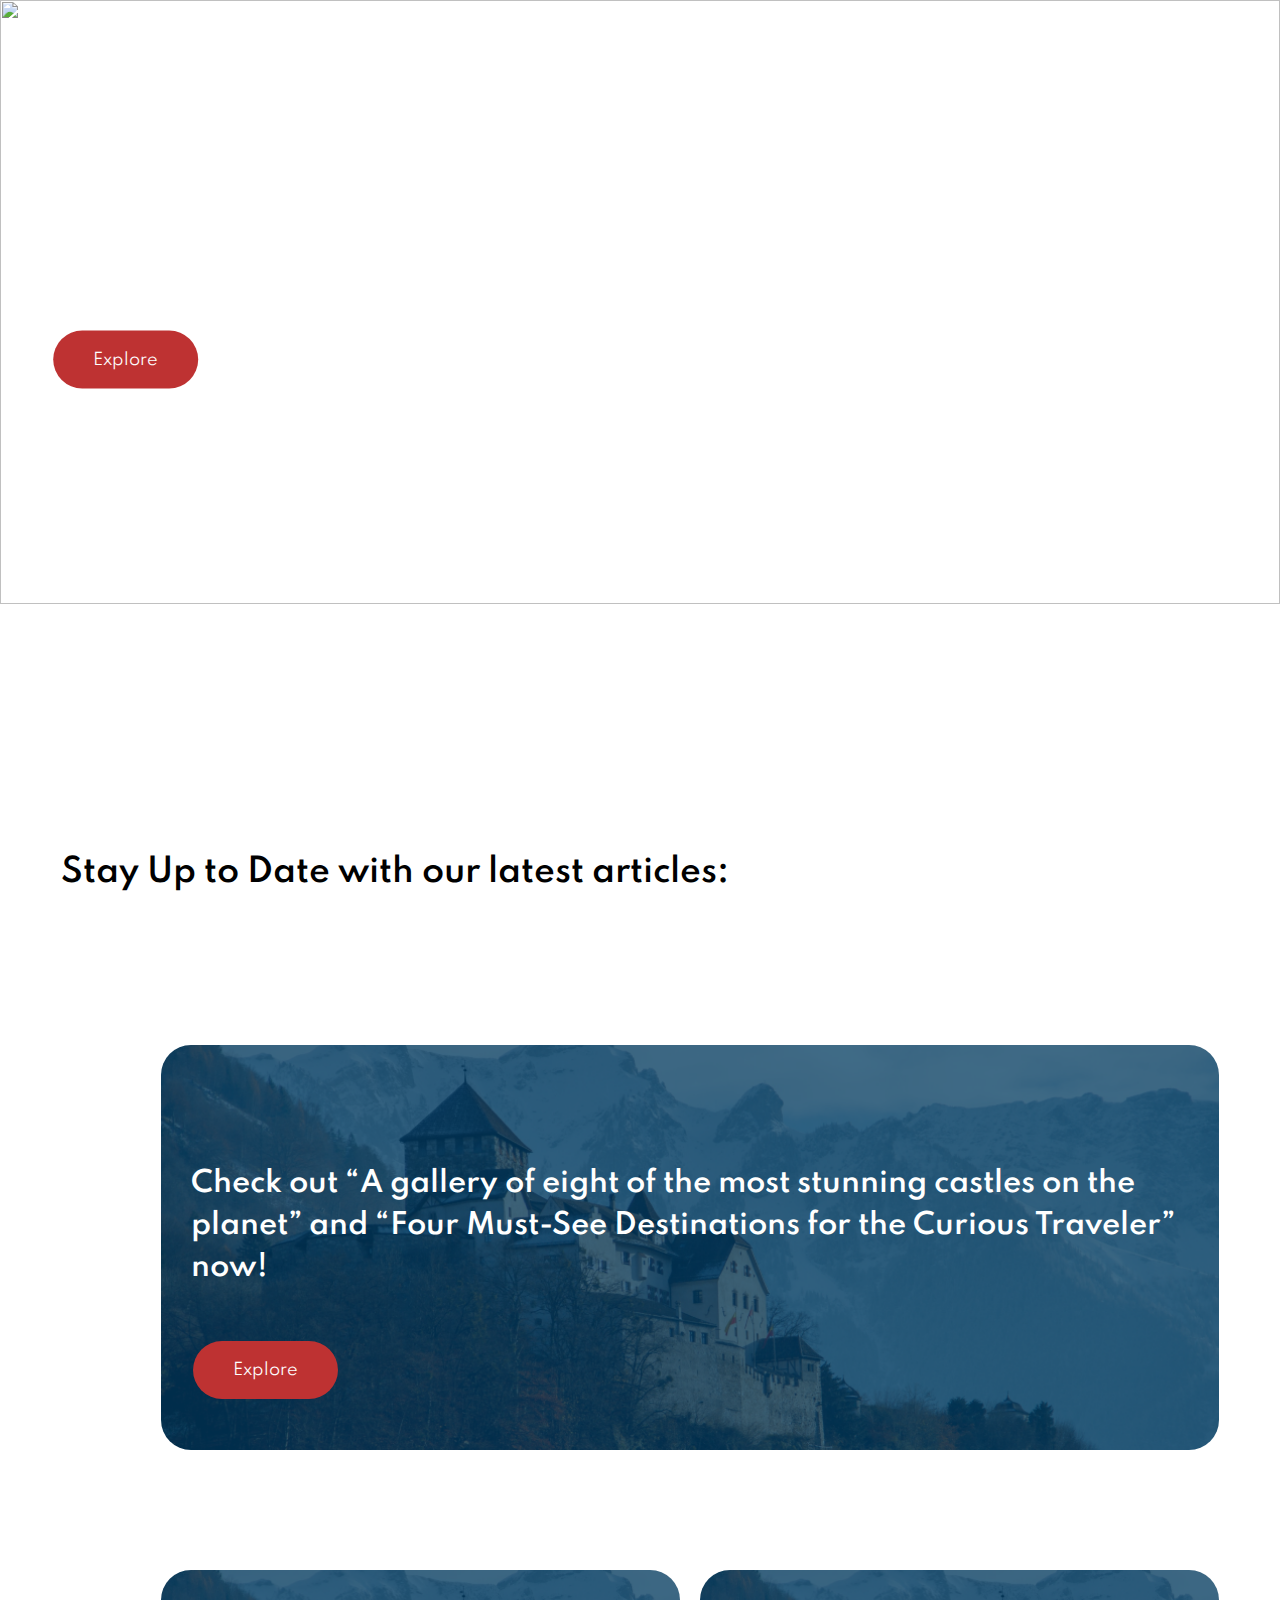
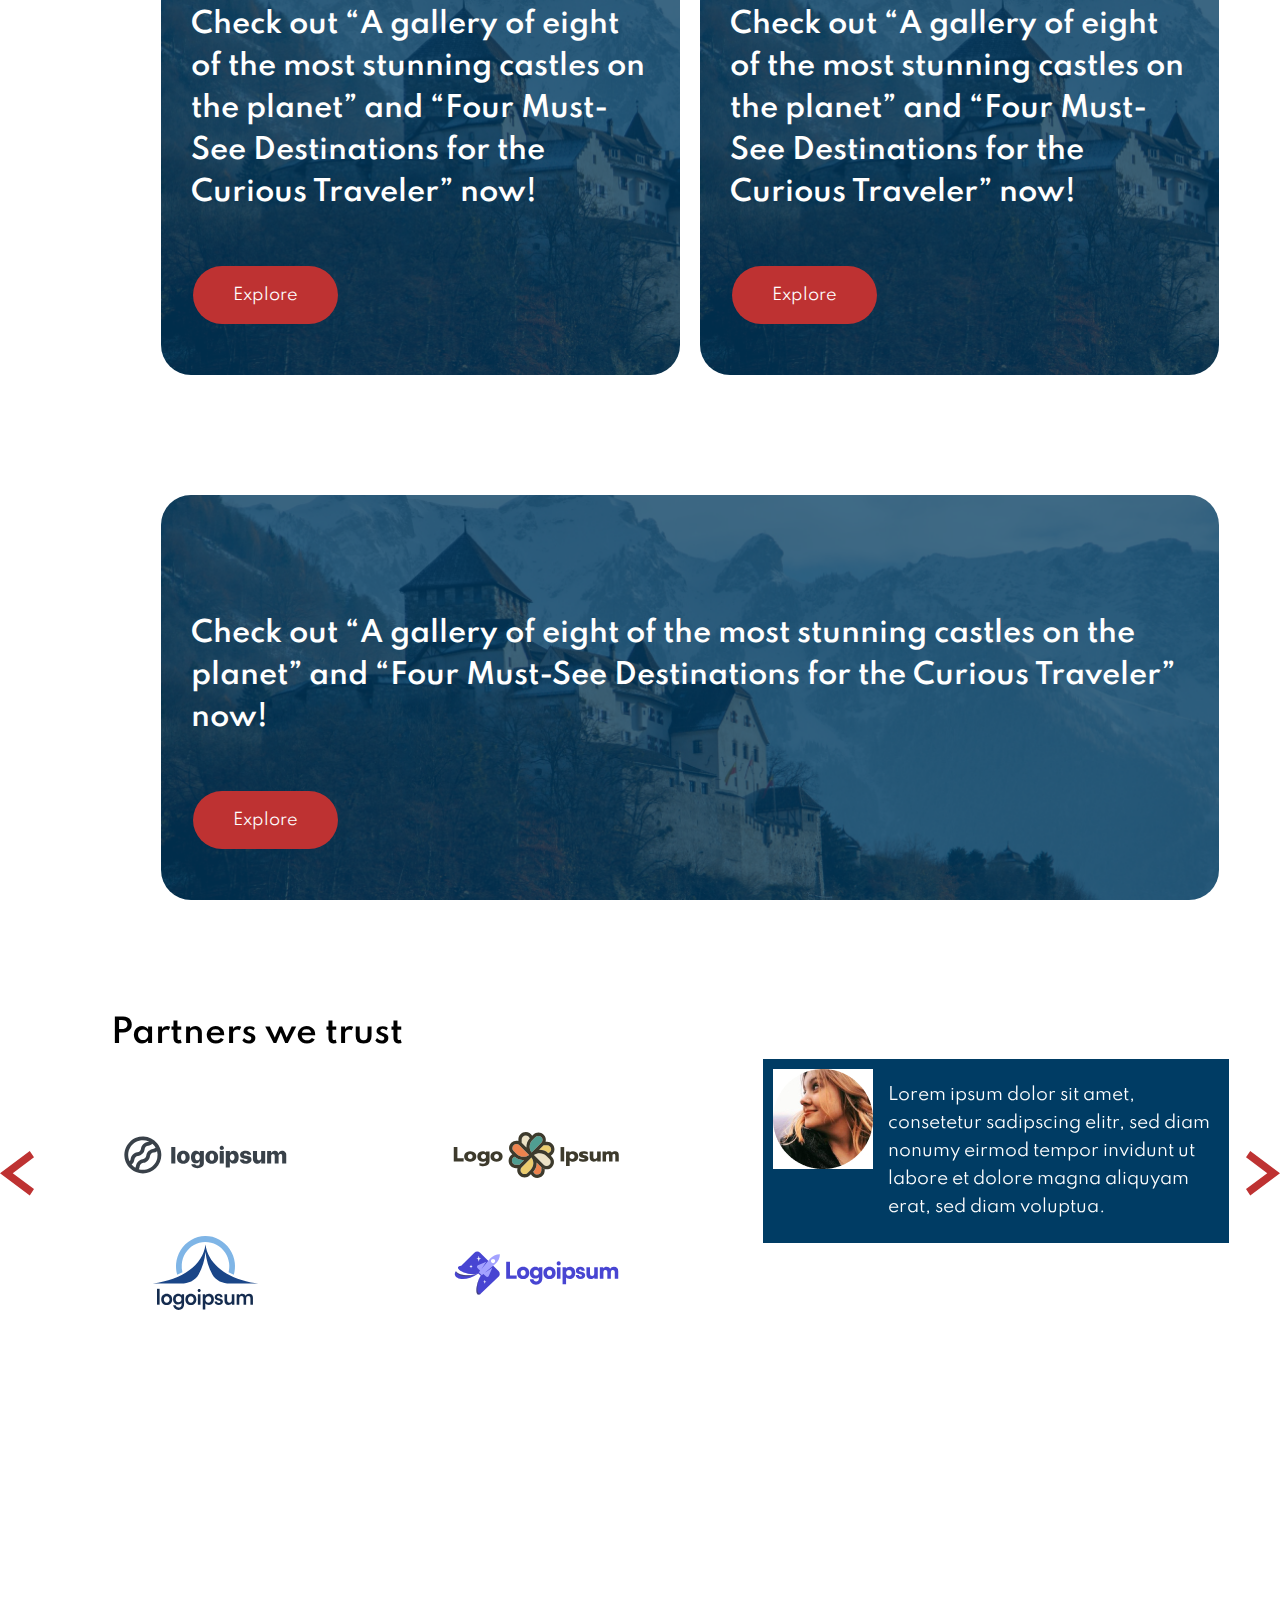
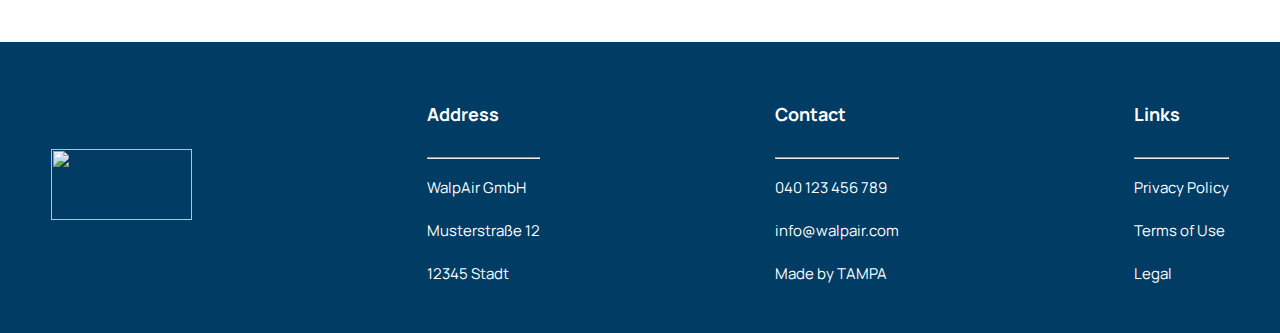
==== index.html @ 63f6f223 "added links on the button" ====
<!DOCTYPE html>
<html lang="en">
<head>
	<meta charset="UTF-8">
	<meta http-equiv="X-UA-Compatible" content="IE=edge">
	<meta name="viewport" content="width=device-width, initial-scale=1.0">
	<title>WALPAIR Board Magazine</title>
	<link rel="stylesheet" href="css/reset.css">
	<link rel="stylesheet" href="css/style.css">
	<link rel="stylesheet" href="css/teaser.css">
	<link rel="stylesheet" type="text/css" href="slick-1.8.1/slick/slick.css">
</head>
<body>
	<div class="site">
		<header>
			<div class="header inner">
				<div class="inner">
					<div class="logo">
						<a href="#" title="WALPAIR Airline"><span>WALPAIR Airline</span></a>
					</div>
					<nav class="nav" id="nav">
						<ul>
							<li><a href="feature.html">FEATURE</a></li>
							<li><a href="news.asp">REISEN</a></li>
							<li><a href="contact.asp">LIFESTYLE</a></li>
							<li><a href="about.asp">ENTERTAINMENT</a></li>
						  </ul>
					</nav>
				</div>
			</div>
		</header>
		<div class="subhead">
			<div class="img">
				<img src="Bilder/flugzeug_rebrushed1.png" alt="" width="1440" height="680">
			</div>
			<div class="inner">
				<div class="text-button">
					<p class="large-text">FEATURE</p>
					<p class="mid-text">The Old Man of the Desert</p>
					<p><a href="index.html" class="btn">Explore</a></p>
				</div>
			</div>
		</div>
		<div class="allcont">
			<div class="inner">
				<h3>Stay Up to Date with our latest articles:</h3>
			</div>
			<div class="icon-txt-img">
				<div class="inner">
					<div class="icon">
						<img src="img/side_text.svg" alt="">
					</div>
					<div class="teaser">
						<div class="teaser-txt-btn">
							<h3>Check out “A gallery of eight of the most stunning castles on the planet” and “Four Must-See Destinations for the Curious Traveler” now!</h3>
							<p><a href="" class="btn">Explore</a></p>
						</div>
					</div>
				</div>
			</div>
			<div class="icon-txt-img">
				<div class="inner">
					<div class="icon">
						<img src="img/side_text.svg" alt="">
					</div>
					<div class="teaser">
						<div class="teaser-txt-btn">
							<h3>Check out “A gallery of eight of the most stunning castles on the planet” and “Four Must-See Destinations for the Curious Traveler” now!</h3>
							<p><a href="" class="btn">Explore</a></p>
						</div>
					</div>
					<div class="teaser">
						<div class="teaser-txt-btn">
							<h3>Check out “A gallery of eight of the most stunning castles on the planet” and “Four Must-See Destinations for the Curious Traveler” now!</h3>
							<p><a href="" class="btn">Explore</a></p>
						</div>
					</div>
				</div>
			</div>
			<div class="icon-txt-img">
				<div class="inner">
					<div class="icon">
						<img src="img/side_text.svg" alt="">
					</div>
					<div class="teaser">
						<div class="teaser-txt-btn">
							<h3>Check out “A gallery of eight of the most stunning castles on the planet” and “Four Must-See Destinations for the Curious Traveler” now!</h3>
							<p><a href="" class="btn">Explore</a></p>
						</div>
					</div>
				</div>
			</div>
			<div class="logo-wrapper">
				<div class="slider">
					<div class="slide">
						<div class="inner">
							<div class="txt-logo">
								<div class="h3-logo"><h3>Partners we trust</h3></div>
								<div class="logos">
									<div class="logo-box"><img src="img/logoipsum-logo-7.svg" alt="" width="169" height="78"></div>
									<div class="logo-box"><img src="img/logoipsum-logo-25.svg" alt="" width="169" height="78"></div>
									<div class="logo-box"><img src="img/logoipsum-logo-31.svg" alt="" width="169" height="78"></div>
									<div class="logo-box"><img src="img/logoipsum-logo-33.svg" alt="" width="169" height="78"></div>
								</div>
							</div>
							<div class="blue-box">
								<div class="profile-txt">
									<div class="profile-img">
										<img src="Bilder/Ellipse 2.jpg" alt="" width="100" height="100">
									</div>
									<div class="bluebox-txt">
										<p>Lorem ipsum dolor sit amet, consetetur sadipscing elitr, sed diam nonumy eirmod tempor invidunt ut labore et dolore magna aliquyam erat, sed diam voluptua.</p>
									</div>
								</div>
							</div>
					</div>
					</div>
					<div class="slide">
						<div class="inner">
							<div class="txt-logo">
								<div class="h3-logo"><h3>Partners we trust</h3></div>
								<div class="logos">
									<div class="logo-box"><img src="img/logoipsum-logo-7.svg" alt="" width="169" height="78"></div>
									<div class="logo-box"><img src="img/logoipsum-logo-25.svg" alt="" width="169" height="78"></div>
									<div class="logo-box"><img src="img/logoipsum-logo-31.svg" alt="" width="169" height="78"></div>
									<div class="logo-box"><img src="img/logoipsum-logo-33.svg" alt="" width="169" height="78"></div>
								</div>
							</div>
							<div class="blue-box">
								<div class="profile-txt">
									<div class="profile-img">
										<img src="Bilder/Ellipse 2.jpg" alt="" width="100" height="100">
									</div>
									<div class="bluebox-txt">
										<p>Lorem ipsum dolor sit amet, consetetur sadipscing elitr, sed diam nonumy eirmod tempor invidunt ut labore et dolore magna aliquyam erat, sed diam voluptua.</p>
									</div>
								</div>
							</div>
					</div>
					</div>
				</div>
			</div>
			<footer class="foot">
				<div class="inner">
					<div class="foot-left">
						<div class="foot-img">
							<img src="img/logo_neg_rgb.svg" alt="" width="141" height="71">
						</div>
					</div>
					<div class="foot-mid">
						<h5>Address</h5>
						<hr>
						<p>WalpAir GmbH</p>
						<p>Musterstraße 12</p>
						<p>12345 Stadt</p>
					</div>
					<div class="mid-right">
						<h5>Contact</h5>
						<hr>
						<p>040 123 456 789</p>
						<p>info@walpair.com</p>
						<p>Made by <a href="https://www.youtube.com/watch?v=dQw4w9WgXcQ">TAMPA</a></p>
					</div>
					<div class="foot-right">
						<h5>Links</h5>
						<hr>
						<p>Privacy Policy</p>
						<p>Terms of Use</p>
						<p>Legal</p>
					</div>
				</div>
			</footer>
		</div>
	</div>
	<script src="js/jquery-3.6.0.min.js"></script>
	<script src="//code.jquery.com/jquery-migrate-1.2.1.min.js"></script>
    <script src="slick-1.8.1/slick/slick.min.js"></script>
	<script src="js/index.js"></script>
</body>
</html>
---- css/style.css ----
/*---FONTS----*/

/* manrope-regular - latin */
@font-face {
	font-family: 'Manrope';
	font-style: normal;
	font-weight: 400;
	src: url('../fonts/manrope-v8-latin-regular.eot'); /* IE9 Compat Modes */
	src: local(''),
		 url('../fonts/manrope-v8-latin-regular.eot?#iefix') format('embedded-opentype'), /* IE6-IE8 */
		 url('../fonts/manrope-v8-latin-regular.woff2') format('woff2'), /* Super Modern Browsers */
		 url('../fonts/manrope-v8-latin-regular.woff') format('woff'), /* Modern Browsers */
		 url('../fonts/manrope-v8-latin-regular.ttf') format('truetype'), /* Safari, Android, iOS */
		 url('../fonts/manrope-v8-latin-regular.svg#Manrope') format('svg'); /* Legacy iOS */
  }
  /* manrope-500 - latin */
  @font-face {
	font-family: 'Manrope';
	font-style: normal;
	font-weight: 500;
	src: url('../fonts/manrope-v8-latin-500.eot'); /* IE9 Compat Modes */
	src: local(''),
		 url('../fonts/manrope-v8-latin-500.eot?#iefix') format('embedded-opentype'), /* IE6-IE8 */
		 url('../fonts/manrope-v8-latin-500.woff2') format('woff2'), /* Super Modern Browsers */
		 url('../fonts/manrope-v8-latin-500.woff') format('woff'), /* Modern Browsers */
		 url('../fonts/manrope-v8-latin-500.ttf') format('truetype'), /* Safari, Android, iOS */
		 url('../fonts/manrope-v8-latin-500.svg#Manrope') format('svg'); /* Legacy iOS */
  }
  /* manrope-600 - latin */
  @font-face {
	font-family: 'Manrope';
	font-style: normal;
	font-weight: 600;
	src: url('../fonts/manrope-v8-latin-600.eot'); /* IE9 Compat Modes */
	src: local(''),
		 url('../fonts/manrope-v8-latin-600.eot?#iefix') format('embedded-opentype'), /* IE6-IE8 */
		 url('../fonts/manrope-v8-latin-600.woff2') format('woff2'), /* Super Modern Browsers */
		 url('../fonts/manrope-v8-latin-600.woff') format('woff'), /* Modern Browsers */
		 url('../fonts/manrope-v8-latin-600.ttf') format('truetype'), /* Safari, Android, iOS */
		 url('../fonts/manrope-v8-latin-600.svg#Manrope') format('svg'); /* Legacy iOS */
  }
  /* manrope-700 - latin */
  @font-face {
	font-family: 'Manrope';
	font-style: normal;
	font-weight: 700;
	src: url('../fonts/manrope-v8-latin-700.eot'); /* IE9 Compat Modes */
	src: local(''),
		 url('../fonts/manrope-v8-latin-700.eot?#iefix') format('embedded-opentype'), /* IE6-IE8 */
		 url('../fonts/manrope-v8-latin-700.woff2') format('woff2'), /* Super Modern Browsers */
		 url('../fonts/manrope-v8-latin-700.woff') format('woff'), /* Modern Browsers */
		 url('../fonts/manrope-v8-latin-700.ttf') format('truetype'), /* Safari, Android, iOS */
		 url('../fonts/manrope-v8-latin-700.svg#Manrope') format('svg'); /* Legacy iOS */
  }
  /* manrope-800 - latin */
  @font-face {
	font-family: 'Manrope';
	font-style: normal;
	font-weight: 800;
	src: url('../fonts/manrope-v8-latin-800.eot'); /* IE9 Compat Modes */
	src: local(''),
		 url('../fonts/manrope-v8-latin-800.eot?#iefix') format('embedded-opentype'), /* IE6-IE8 */
		 url('../fonts/manrope-v8-latin-800.woff2') format('woff2'), /* Super Modern Browsers */
		 url('../fonts/manrope-v8-latin-800.woff') format('woff'), /* Modern Browsers */
		 url('../fonts/manrope-v8-latin-800.ttf') format('truetype'), /* Safari, Android, iOS */
		 url('../fonts/manrope-v8-latin-800.svg#Manrope') format('svg'); /* Legacy iOS */
  }

/* spartan-regular - latin */
@font-face {
	font-family: 'Spartan';
	font-style: normal;
	font-weight: 400;
	src: url('../fonts/spartan-v7-latin-regular.eot'); /* IE9 Compat Modes */
	src: local(''),
		 url('../fonts/spartan-v7-latin-regular.eot?#iefix') format('embedded-opentype'), /* IE6-IE8 */
		 url('../fonts/spartan-v7-latin-regular.woff2') format('woff2'), /* Super Modern Browsers */
		 url('../fonts/spartan-v7-latin-regular.woff') format('woff'), /* Modern Browsers */
		 url('../fonts/spartan-v7-latin-regular.ttf') format('truetype'), /* Safari, Android, iOS */
		 url('../fonts/spartan-v7-latin-regular.svg#Spartan') format('svg'); /* Legacy iOS */
  }
  /* spartan-500 - latin */
  @font-face {
	font-family: 'Spartan';
	font-style: normal;
	font-weight: 500;
	src: url('../fonts/spartan-v7-latin-500.eot'); /* IE9 Compat Modes */
	src: local(''),
		 url('../fonts/spartan-v7-latin-500.eot?#iefix') format('embedded-opentype'), /* IE6-IE8 */
		 url('../fonts/spartan-v7-latin-500.woff2') format('woff2'), /* Super Modern Browsers */
		 url('../fonts/spartan-v7-latin-500.woff') format('woff'), /* Modern Browsers */
		 url('../fonts/spartan-v7-latin-500.ttf') format('truetype'), /* Safari, Android, iOS */
		 url('../fonts/spartan-v7-latin-500.svg#Spartan') format('svg'); /* Legacy iOS */
  }
  /* spartan-600 - latin */
  @font-face {
	font-family: 'Spartan';
	font-style: normal;
	font-weight: 600;
	src: url('../fonts/spartan-v7-latin-600.eot'); /* IE9 Compat Modes */
	src: local(''),
		 url('../fonts/spartan-v7-latin-600.eot?#iefix') format('embedded-opentype'), /* IE6-IE8 */
		 url('../fonts/spartan-v7-latin-600.woff2') format('woff2'), /* Super Modern Browsers */
		 url('../fonts/spartan-v7-latin-600.woff') format('woff'), /* Modern Browsers */
		 url('../fonts/spartan-v7-latin-600.ttf') format('truetype'), /* Safari, Android, iOS */
		 url('../fonts/spartan-v7-latin-600.svg#Spartan') format('svg'); /* Legacy iOS */
  }
  /* spartan-900 - latin */
  @font-face {
	font-family: 'Spartan';
	font-style: normal;
	font-weight: 900;
	src: url('../fonts/spartan-v7-latin-900.eot'); /* IE9 Compat Modes */
	src: local(''),
		 url('../fonts/spartan-v7-latin-900.eot?#iefix') format('embedded-opentype'), /* IE6-IE8 */
		 url('../fonts/spartan-v7-latin-900.woff2') format('woff2'), /* Super Modern Browsers */
		 url('../fonts/spartan-v7-latin-900.woff') format('woff'), /* Modern Browsers */
		 url('../fonts/spartan-v7-latin-900.ttf') format('truetype'), /* Safari, Android, iOS */
		 url('../fonts/spartan-v7-latin-900.svg#Spartan') format('svg'); /* Legacy iOS */
  }
/*---ALLGEMEIN----*/

:root {
	font-family: 'Spartan';
	font-size: 17px;
}

h1 {
	font-size: 42px;
	padding: 10px;
	margin-bottom: 50px;
}

h3 {
	font-size: 32px;
	padding: 10px;
	font-weight: 600;
	line-height: 42px;
}

p {
	line-height: 28px;
}

.site {
	position: relative;
	max-width: 1440px;
	margin: 0 auto;
	box-shadow: 0 0 10px 0 rgba(0, 0, 0, 0.2);
}

.inner {
	max-width: 1245px;
	width: 92%;
	margin: 0 auto;
	position: relative;
	display: flex;
}

li a {
	text-decoration: none;
	color: white;
	padding: 10px;
}


ul {
	list-style-type: none;
}

body {
	margin: 0;
}

/*---HEADER----*/
.header {
	position: relative;
	z-index: 1;
}

.header .inner {
	position: absolute;
	display: flex;
	justify-content: space-between;
	align-items: center;
	padding: 10px 0px;
	width: 100%;
	margin: 10px 0px;
}

/*---Logo-----*/
.logo {
	background:url("/img/logo_neg_rgb.svg") no-repeat left center / contain;
	width: 141px;
	height: 71px;
}

.logo a span{
	display: none;
}

.logo a{
	width: 100%;
	height: 100%;
}

/*---NAVI-----*/
#nav {
	font-family: "Manrope"
}

#nav ul {
	display: flex;
}

#nav li {
	padding-right: 15px;
}

#nav a {
	margin-right: 50px;
}

#nav li:last-child {
	margin-right: -50px;
  }

/*---Subhead----*/

.subhead {
	position: relative;
}

.subhead img{
	width: 100%;
	height: 100%;
}

.subhead .inner {
	position: absolute;
	top: 50%;
 	left: 50%;
 	transform: translate(-50%, -50%);
}

.text-button {
	font-family: "Manrope";
	color: white;
}

.large-text {
	font-size: 72px;
	margin: 5px 0px;
	font-weight: 700;
	/* line-height: 98px; */
}

.mid-text {
	font-size: 40px;
	margin-top: 35px;
	margin-bottom: 30px;
/* 	line-height: 55px; */
}


a.btn {
	background-color: #BE3232;
	padding: 10px 30px;
	color: white;
	margin: 10px 0px;
	border: none;
	padding: 15px 40px;
	text-align: center;
	text-decoration: none;
	display: inline-block;
	margin: 4px 2px;
	cursor: pointer;
	border-radius: 30px;
	font-size: 16px;
	font-family: "Spartan";
}
/* Allcont */
.allcont {
	padding: 200px 0 0
}

.icon-txt-img {
	margin-top: 100px;
	display: flex;
}

.icon {
	padding: 0 50px;
}

.icon-txt-img p {
	padding: 10px;
	margin-right: 80px;
	line-height: 28px;
}

.text h3{
	margin-bottom: 20px;
}

.allcont .img img{
	-webkit-box-shadow: -13px 50px 0px 13px #003C64; 
	box-shadow: -13px 50px 0px 13px #003C64;
}



.img-txt {
	background-color: rgba(250, 250, 250, 1);
	margin-top: 180px;
	display: flex;
	padding-top: 80px;
}

.img-txt .txt {
	padding: 70px 110px 150px 115px;
}

.txt h3 {
	margin-bottom: 30px;
	padding: 0;
}

/* Slider */
.logo-wrapper {
	padding: 10px 0;
	margin: 50px 0;
	height: auto;
}

.logos {
	display: flex;
	flex-wrap: wrap;
}

.logo-box {
	padding: 10px;
	margin: 10px;
	flex:calc(40% - 10px);
}

.txt-logo {
	padding-left: 50px;
}

.h3-logo {

}

.blue-box {
	color: white;
	display: flex;
	width: 50%;
	height: auto;
	align-items: center;
}

.profile-txt {
	display: flex;
	background-color: #003C64;
}

.profile-img {
	padding: 10px;
}

.bluebox-txt{
	padding: 5px;
}

.slick-next {
	background: url("/img/right-arrow.svg") no-repeat center;
    position: absolute;
    z-index: 1000;
    top: 50%;
    right: 0;
}
.slick-prev {
	background: url("/img/left-arrow.svg") no-repeat center;
    position: absolute;
    z-index: 1000;
    top: 50%;
    left: 0;
}

.slick-next, .slick-prev {
	height: 45px;
	width: 34px;
	line-height: 0px;
	font-size: 0px;
	cursor: pointer;
	color: transparent;
	padding: 0;
	border: none;
	outline: none;
}
.bottom {
	display: flex;
	justify-content: space-between;
	align-items: center;
	margin-top: 15px;
}

.bottom .left {
	color: #BE3232;
	font-weight: 500;
}

.shopping {
	background-color: #003C64;
    height: auto;
    position: relative;
}

.txt-button {
	color: white;
    /* background-color: salmon; */
    /* padding-left: calc((100% - 1245px)/2); */
}

.txt-button p {
	padding: 10px;
}

.shopping .inner {
	max-width: 1245px;
	width: 92%;
	/* margin: 0 auto; */
	position: relative;
	display: flex;
	padding-left: calc((100% - 1245px)/2);
}

.products {
	display: flex;
    width: 92%;
    max-width: 1245px;
    margin: 0 auto;
    /* position: absolute; */
    /* left: 4%; */
    justify-content: space-around;
    transform: translateY(50%);
	
}
.product {
	background-color: white;
	/* padding: 35px; */
	display: flex;
	flex-direction: column;
	border-radius: 20px;
	-webkit-box-shadow: 0px 0px 15px 0px rgba(0,0,0,0.48); 
	box-shadow: 0px 0px 15px 0px rgba(0,0,0,0.48);
}

.product img {
	padding: 35px;
}

.product .product-txt {
	padding: 5px 0 5px 20px;
}

.price {
	font-weight: 600;
	padding-bottom: 20px;
	padding-left: 20px;
}

/* Footer */

.foot {
	background-color: #003C64;
	margin-top: 300px;
	color: white;
	font-family: "Manrope";
	font-size: 15;
}

.foot h5 {
	font-size: 18px;
}

.foot p {
	font-size: 15px;
}

.foot .inner {
	justify-content: space-between;
	padding: 30px 0;
	align-items: center;
}

.foot a {
	text-decoration: none;
	color: white;
}
---- css/teaser.css ----
.teaser {
	background: url("/Bilder/teaser37.png") no-repeat left center / cover;
	margin: 10px 10px;
	border-radius: 30px;
	height: 405px;
	color: white;
	display: flex;
}

.teaser h3 {
	font-size: 28px;
}

.teaser-txt-btn {
	display: inline-block;
	align-self: flex-end;
	padding: 20px;
}
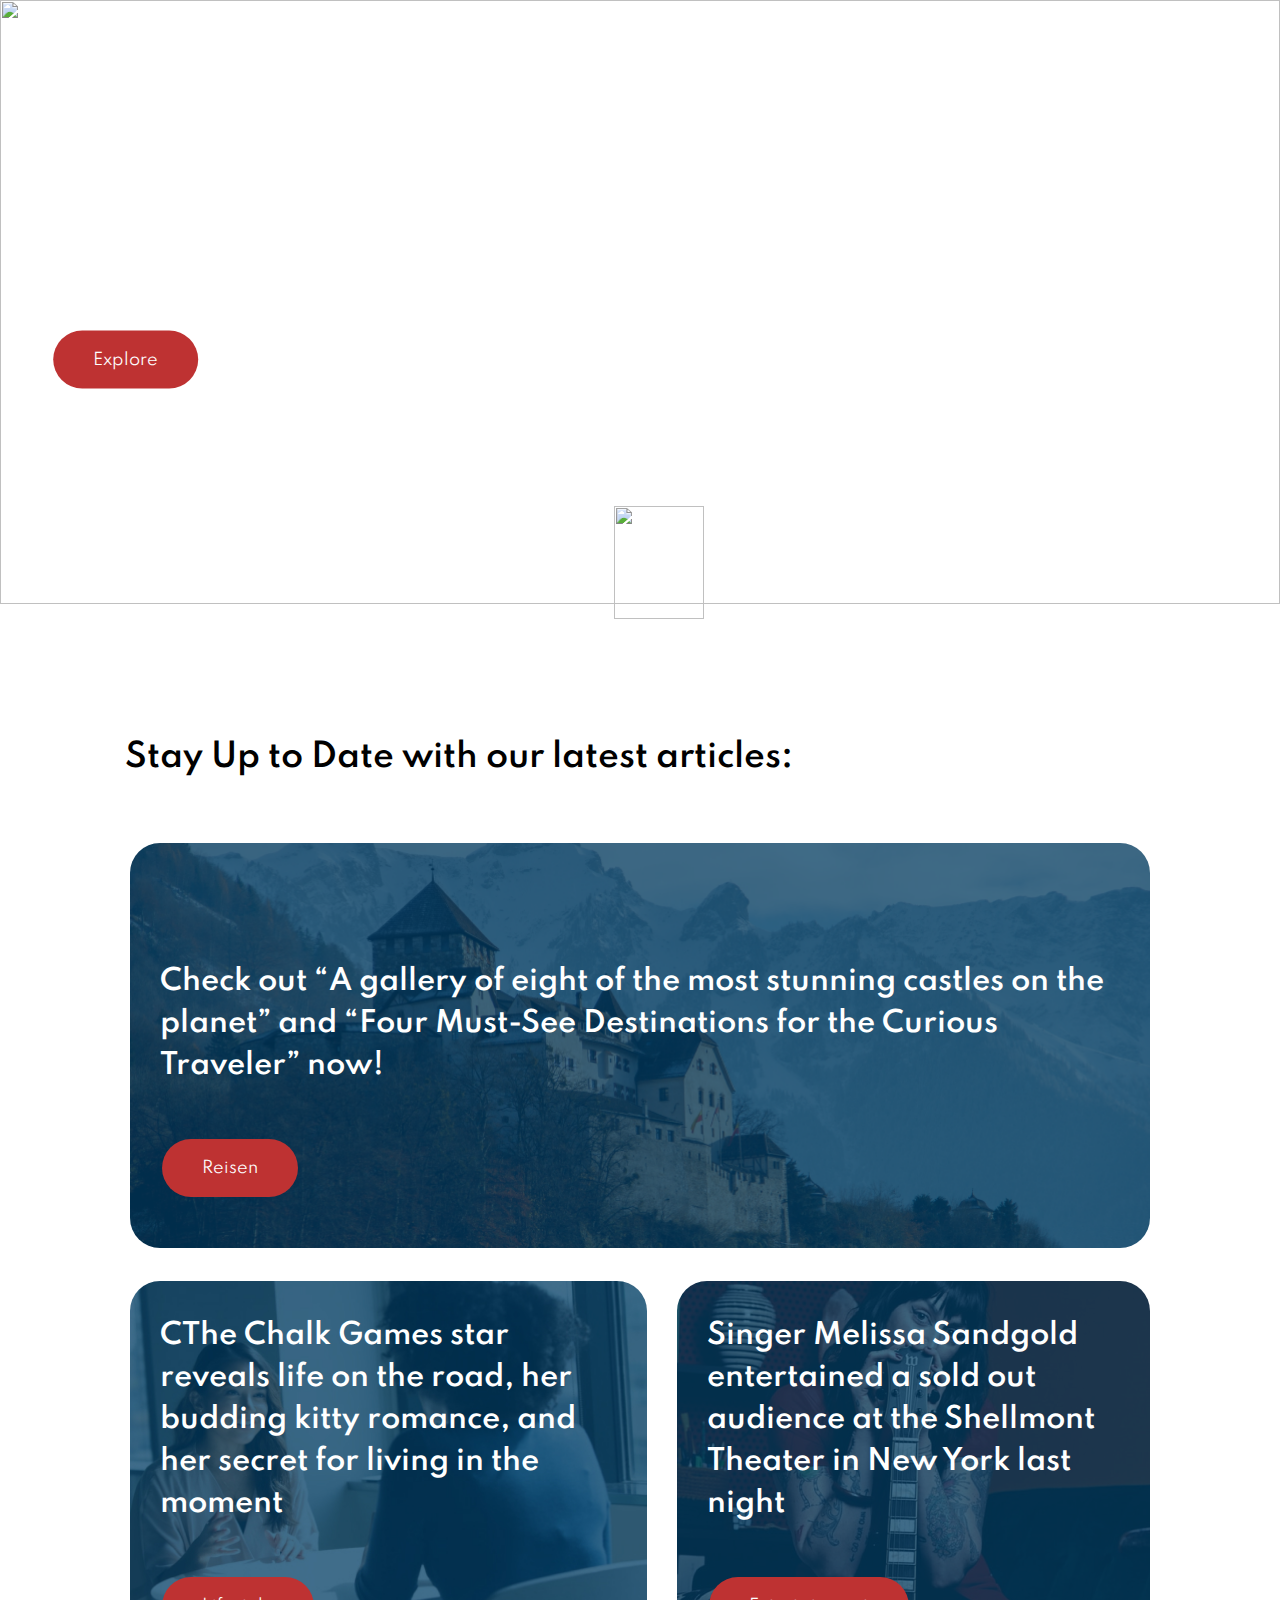
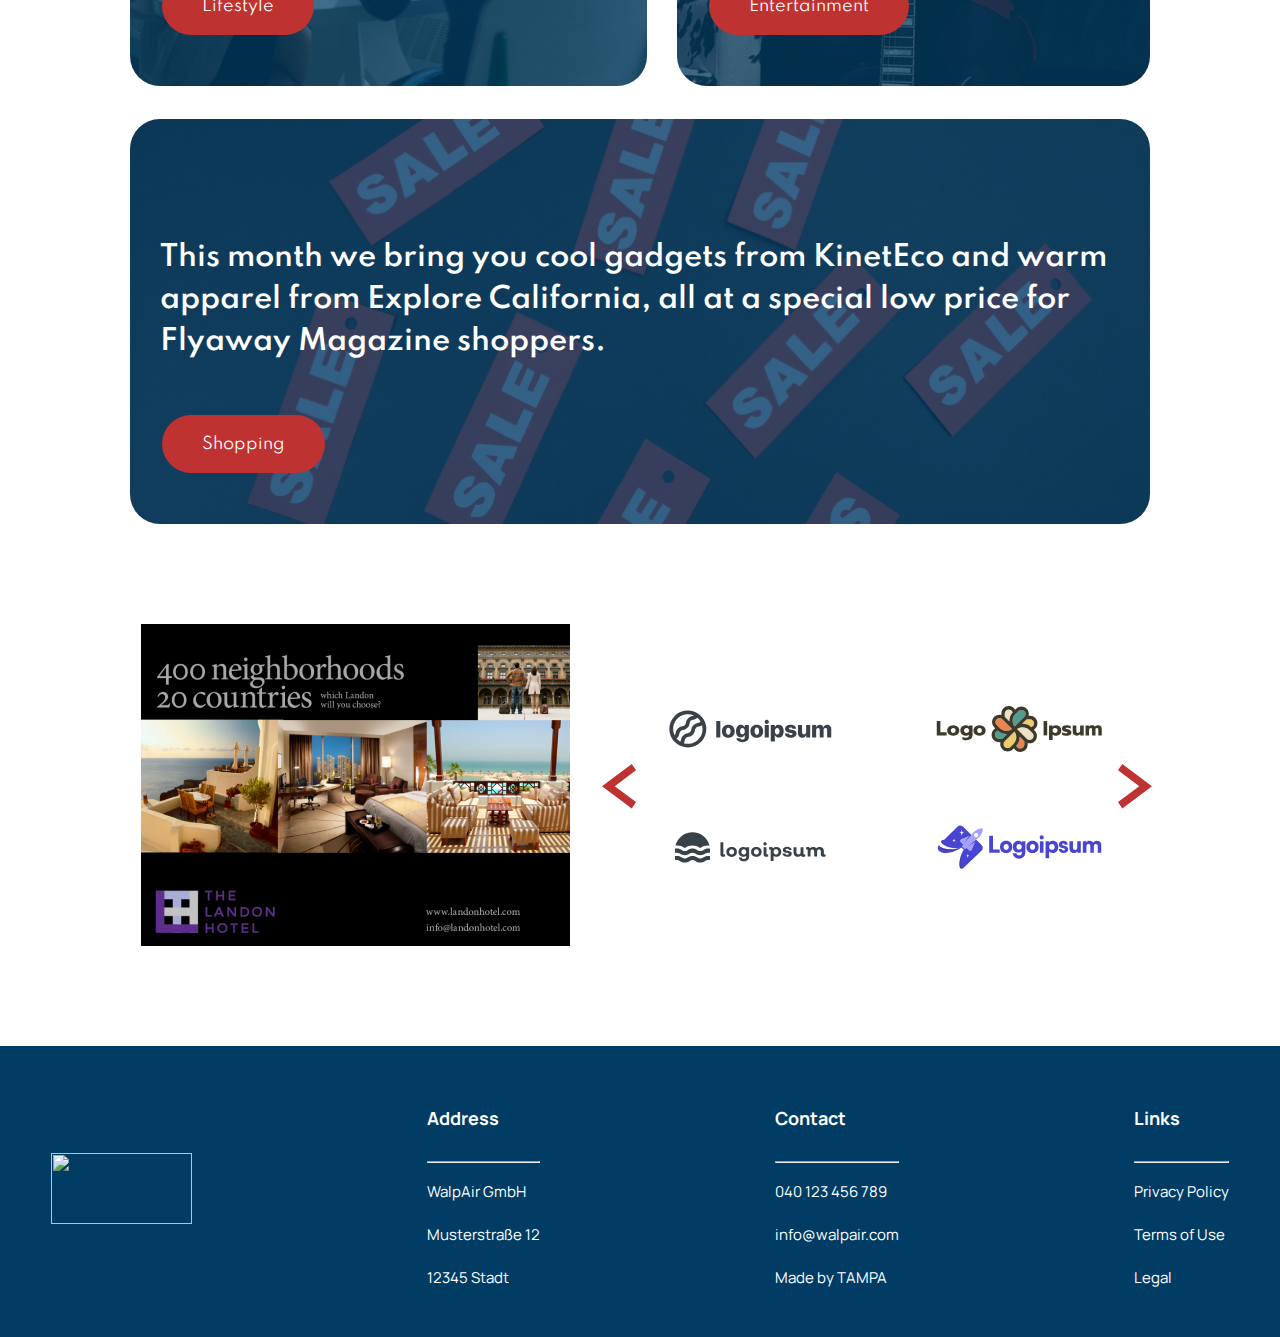
==== commit 16d7a9aa: "finishing touches for Startseite" ====
--- a/index.html
+++ b/index.html
@@ -31,7 +31,10 @@
 		</header>
 		<div class="subhead">
 			<div class="img">
-				<img src="Bilder/flugzeug_rebrushed1.png" alt="" width="1440" height="680">
+				<img src="Bilder/Hintergrund-Bild.jpg" alt="" width="1440" height="680">
+				<div class="flug-icon">
+					<img src="img/scroll-down_Flugzeug.png" alt="" width="40" height="63">
+				</div>
 			</div>
 			<div class="inner">
 				<div class="text-button">
@@ -42,50 +45,51 @@
 			</div>
 		</div>
 		<div class="allcont">
-			<div class="inner">
+			<div class="inner2">
 				<h3>Stay Up to Date with our latest articles:</h3>
 			</div>
 			<div class="icon-txt-img">
-				<div class="inner">
-					<div class="icon">
-						<img src="img/side_text.svg" alt="">
-					</div>
-					<div class="teaser">
+				<div class="icon">
+					<img src="img/side_text.svg" alt="">
+				</div>
+				<div class="inner2">
+					<div class="teaser teaser-1">
 						<div class="teaser-txt-btn">
 							<h3>Check out “A gallery of eight of the most stunning castles on the planet” and “Four Must-See Destinations for the Curious Traveler” now!</h3>
-							<p><a href="" class="btn">Explore</a></p>
+							<p><a href="" class="btn">Reisen</a></p>
 						</div>
 					</div>
 				</div>
 			</div>
 			<div class="icon-txt-img">
-				<div class="inner">
-					<div class="icon">
+				<div class="inner2">
+					<!-- <div class="icon">
 						<img src="img/side_text.svg" alt="">
-					</div>
-					<div class="teaser">
+					</div> -->
+					<div class="teaser teaser-2">
 						<div class="teaser-txt-btn">
-							<h3>Check out “A gallery of eight of the most stunning castles on the planet” and “Four Must-See Destinations for the Curious Traveler” now!</h3>
-							<p><a href="" class="btn">Explore</a></p>
+							<h3>CThe Chalk Games star reveals life on the road, her budding kitty romance, and her secret for living in the moment
+							</h3>
+							<p><a href="" class="btn">Lifestyle</a></p>
 						</div>
 					</div>
-					<div class="teaser">
+					<div class="teaser teaser-3">
 						<div class="teaser-txt-btn">
-							<h3>Check out “A gallery of eight of the most stunning castles on the planet” and “Four Must-See Destinations for the Curious Traveler” now!</h3>
-							<p><a href="" class="btn">Explore</a></p>
+							<h3>Singer Melissa Sandgold entertained a sold out audience at the Shellmont Theater in New York last night</h3>
+							<p><a href="" class="btn">Entertainment</a></p>
 						</div>
 					</div>
 				</div>
 			</div>
 			<div class="icon-txt-img">
-				<div class="inner">
-					<div class="icon">
+				<div class="inner2">
+					<!-- <div class="icon">
 						<img src="img/side_text.svg" alt="">
-					</div>
-					<div class="teaser">
+					</div> -->
+					<div class="teaser teaser-4">
 						<div class="teaser-txt-btn">
-							<h3>Check out “A gallery of eight of the most stunning castles on the planet” and “Four Must-See Destinations for the Curious Traveler” now!</h3>
-							<p><a href="" class="btn">Explore</a></p>
+							<h3>This month we bring you cool gadgets from KinetEco and warm apparel from Explore California, all at a special low price for Flyaway Magazine shoppers.</h3>
+							<p><a href="" class="btn">Shopping</a></p>
 						</div>
 					</div>
 				</div>
@@ -95,49 +99,32 @@
 					<div class="slide">
 						<div class="inner">
 							<div class="txt-logo">
-								<div class="h3-logo"><h3>Partners we trust</h3></div>
+								<!-- <div class="h3-logo"><h3>Partners we trust</h3></div> -->
 								<div class="logos">
 									<div class="logo-box"><img src="img/logoipsum-logo-7.svg" alt="" width="169" height="78"></div>
 									<div class="logo-box"><img src="img/logoipsum-logo-25.svg" alt="" width="169" height="78"></div>
-									<div class="logo-box"><img src="img/logoipsum-logo-31.svg" alt="" width="169" height="78"></div>
+									<div class="logo-box"><img src="img/logoipsum-logo-3.svg" alt="" width="169" height="78"></div>
 									<div class="logo-box"><img src="img/logoipsum-logo-33.svg" alt="" width="169" height="78"></div>
 								</div>
 							</div>
-							<div class="blue-box">
-								<div class="profile-txt">
-									<div class="profile-img">
-										<img src="Bilder/Ellipse 2.jpg" alt="" width="100" height="100">
-									</div>
-									<div class="bluebox-txt">
-										<p>Lorem ipsum dolor sit amet, consetetur sadipscing elitr, sed diam nonumy eirmod tempor invidunt ut labore et dolore magna aliquyam erat, sed diam voluptua.</p>
-									</div>
-								</div>
-							</div>
-					</div>
+						</div>
 					</div>
 					<div class="slide">
 						<div class="inner">
 							<div class="txt-logo">
-								<div class="h3-logo"><h3>Partners we trust</h3></div>
+								<!-- <div class="h3-logo"><h3>Partners we trust</h3></div> -->
 								<div class="logos">
 									<div class="logo-box"><img src="img/logoipsum-logo-7.svg" alt="" width="169" height="78"></div>
 									<div class="logo-box"><img src="img/logoipsum-logo-25.svg" alt="" width="169" height="78"></div>
-									<div class="logo-box"><img src="img/logoipsum-logo-31.svg" alt="" width="169" height="78"></div>
+									<div class="logo-box"><img src="img/logoipsum-logo-3.svg" alt="" width="169" height="78"></div>
 									<div class="logo-box"><img src="img/logoipsum-logo-33.svg" alt="" width="169" height="78"></div>
 								</div>
 							</div>
-							<div class="blue-box">
-								<div class="profile-txt">
-									<div class="profile-img">
-										<img src="Bilder/Ellipse 2.jpg" alt="" width="100" height="100">
-									</div>
-									<div class="bluebox-txt">
-										<p>Lorem ipsum dolor sit amet, consetetur sadipscing elitr, sed diam nonumy eirmod tempor invidunt ut labore et dolore magna aliquyam erat, sed diam voluptua.</p>
-									</div>
-								</div>
-							</div>
+						</div>
 					</div>
-					</div>
+				</div>
+				<div class="test">
+					<img src="/Bilder/Landonad_h2.jpg" alt="" width="429" height="322">
 				</div>
 			</div>
 			<footer class="foot">
--- a/css/style.css
+++ b/css/style.css
@@ -248,6 +248,7 @@
 	color: white;
 }
 
+
 .large-text {
 	font-size: 72px;
 	margin: 5px 0px;
@@ -262,6 +263,22 @@
 /* 	line-height: 55px; */
 }
 
+.flug-icon{
+	width: 90px;
+	height: 113px;
+	position: absolute;
+	left: 48%;
+	top: 83%;
+}
+
+.flug-icon:hover {
+	top: 85%;
+}
+
+.flug-icon img {
+	width: 100%;
+	height: 100%;
+}
 
 a.btn {
 	background-color: #BE3232;
@@ -281,7 +298,7 @@
 }
 /* Allcont */
 .allcont {
-	padding: 200px 0 0
+	padding: 85px 0 0
 }
 
 .icon-txt-img {
@@ -331,6 +348,15 @@
 	padding: 10px 0;
 	margin: 50px 0;
 	height: auto;
+	display: flex;
+	flex-wrap: wrap;
+	align-items: center;
+	flex-direction: row-reverse;
+}
+
+.slider {
+	width: 50%;
+	margin-right: 70px;
 }
 
 .logos {
@@ -353,6 +379,64 @@
 }
 
 .blue-box {
+    color: white;
+    display: flex;
+    width: 40%;
+    height: auto;
+    align-items: flex-end;
+}
+
+.profile-txt {
+    display: flex;
+    align-items: center;
+    border-radius: 5px;
+    background-color: #003C64;
+}
+
+.profile-img {
+    padding: 0 30px;
+}
+
+.bluebox-txt {
+    padding: 40px 40px 40px 0;
+}
+
+.bluebox-txt p {
+    position: relative;
+    z-index: 1;
+    font-size: 14px;
+    line-height: 20px;
+	padding-right: 5px;
+}
+
+.bluebox-txt p:after  {
+    content: '';
+    display: block;
+    width: 70px;
+    height: 60px;
+    background-image: url(../img/quote.svg);
+    background-repeat: no-repeat;
+    position: absolute;
+    top: -30px;
+    left: -20px;
+    z-index: -1;
+}
+
+.bluebox-txt img {
+    display: block;
+    margin-left: auto;
+    padding-bottom: 5px;
+	margin-bottom: 5px;
+}
+
+
+
+
+
+
+
+
+/* .blue-box {
 	color: white;
 	display: flex;
 	width: 50%;
@@ -371,7 +455,7 @@
 
 .bluebox-txt{
 	padding: 5px;
-}
+} */
 
 .slick-next {
 	background: url("/img/right-arrow.svg") no-repeat center;
@@ -423,6 +507,10 @@
     /* padding-left: calc((100% - 1245px)/2); */
 }
 
+.txt-button h3 {
+	padding-top: 50px;
+}
+
 .txt-button p {
 	padding: 10px;
 }
--- a/css/teaser.css
+++ b/css/teaser.css
@@ -1,10 +1,26 @@
 .teaser {
-	background: url("/Bilder/teaser37.png") no-repeat left center / cover;
-	margin: 10px 10px;
+	/* background: url(../Bilder/teaser37.png) no-repeat left center / cover; */
+	margin: 10px 15px;
 	border-radius: 30px;
 	height: 405px;
 	color: white;
 	display: flex;
+}
+
+.teaser-1 {
+	background: url(../Bilder/teaser1.png) no-repeat left center / cover;
+}
+
+.teaser-2 {
+	background: url(../Bilder/teaser2.jpg) no-repeat left center / cover;
+}
+
+.teaser-3 {
+	background: url(../Bilder/teaser3.png) no-repeat left center / cover;
+}
+
+.teaser-4 {
+	background: url(../Bilder/teaser4.png) no-repeat left center / cover;
 }
 
 .teaser h3 {
@@ -15,4 +31,43 @@
 	display: inline-block;
 	align-self: flex-end;
 	padding: 20px;
+}
+
+.inner2 {
+	max-width: 1050px;
+	width: 92%;
+	margin: 0 auto;
+	position: relative;
+	display: flex;
+}
+
+.icon-txt-img .icon {
+	padding: 0;
+	position: absolute;
+	left: 5%;
+}
+
+.icon-txt-img {
+	margin-top: 13px;
+}
+
+/* Slider */
+
+.slick-prev {
+	top: 40%;
+	left: 5%;
+}
+
+.slick-next {
+	top: 40%;
+	right: 9%;
+}
+
+
+.logo-wrapper {
+	margin-top: 80px;
+}
+
+.foot {
+	margin-top: 85px;
 }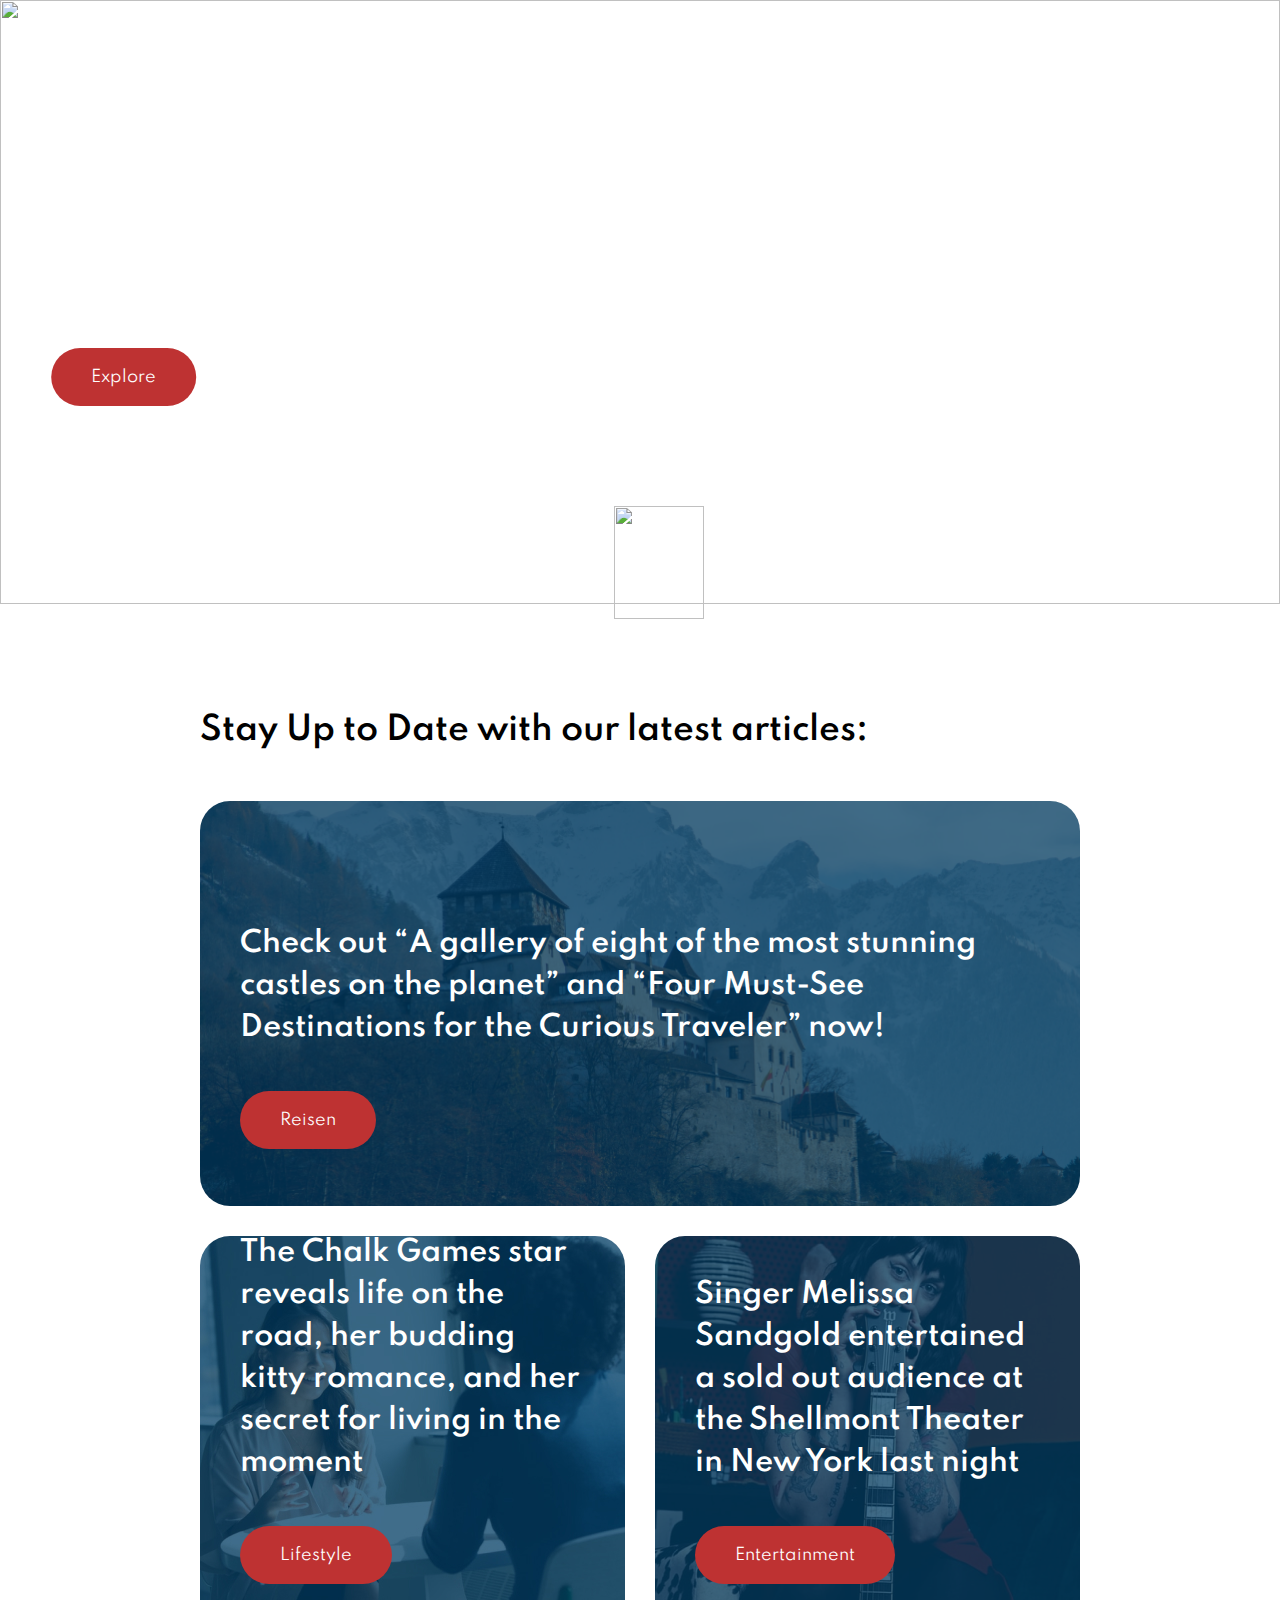
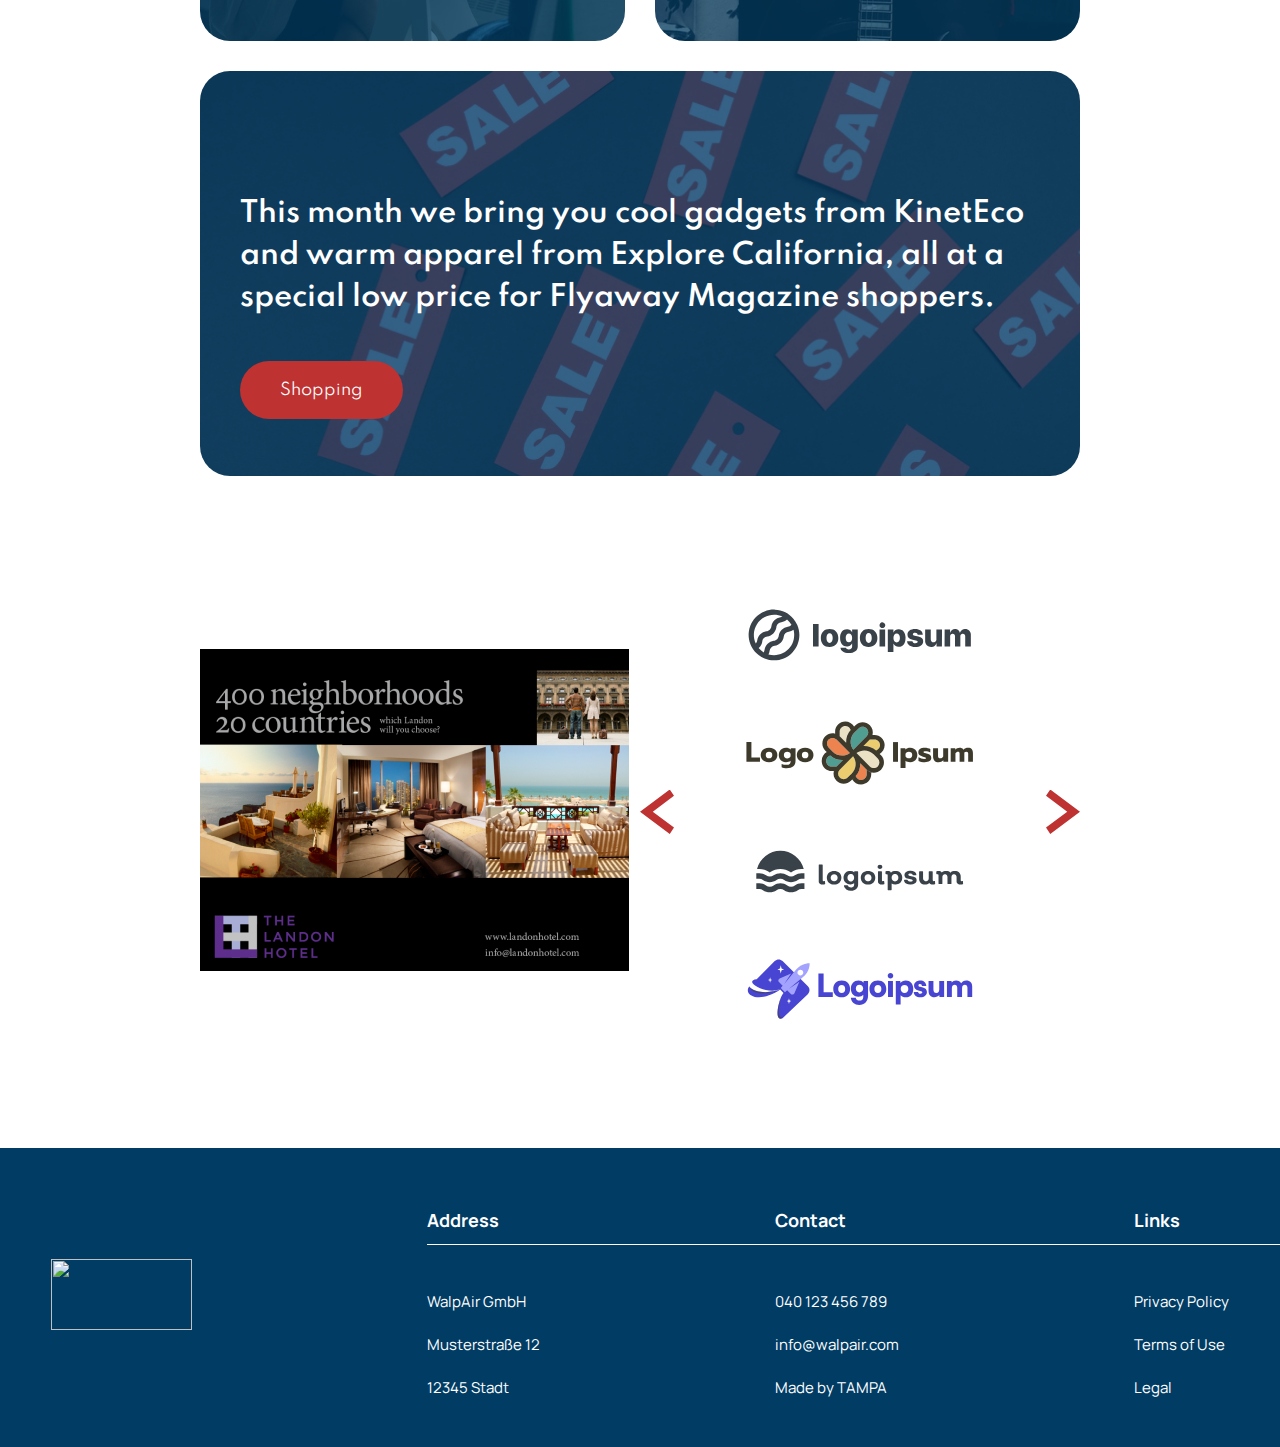
==== commit 84f19be2: "Merge pull request #1 from Thereana/main" ====
--- a/index.html
+++ b/index.html
@@ -6,24 +6,24 @@
 	<meta name="viewport" content="width=device-width, initial-scale=1.0">
 	<title>WALPAIR Board Magazine</title>
 	<link rel="stylesheet" href="css/reset.css">
+	<link rel="stylesheet" type="text/css" href="slick-1.8.1/slick/slick.css">
 	<link rel="stylesheet" href="css/style.css">
 	<link rel="stylesheet" href="css/teaser.css">
-	<link rel="stylesheet" type="text/css" href="slick-1.8.1/slick/slick.css">
 </head>
 <body>
 	<div class="site">
 		<header>
 			<div class="header inner">
 				<div class="inner">
-					<div class="logo">
-						<a href="#" title="WALPAIR Airline"><span>WALPAIR Airline</span></a>
-					</div>
+					<a href="#" class="logo"></a>
 					<nav class="nav" id="nav">
 						<ul>
+							<li><a href="#">HOME</a></li>
 							<li><a href="feature.html">FEATURE</a></li>
-							<li><a href="news.asp">REISEN</a></li>
-							<li><a href="contact.asp">LIFESTYLE</a></li>
-							<li><a href="about.asp">ENTERTAINMENT</a></li>
+							<li><a href="#">REISEN</a></li>
+							<li><a href="#">LIFESTYLE</a></li>
+							<li><a href="#">SHOPPING</a></li>
+							<li><a href="#">ENTERTAINMENT</a></li>
 						  </ul>
 					</nav>
 				</div>
@@ -33,7 +33,7 @@
 			<div class="img">
 				<img src="Bilder/Hintergrund-Bild.jpg" alt="" width="1440" height="680">
 				<div class="flug-icon">
-					<img src="img/scroll-down_Flugzeug.png" alt="" width="40" height="63">
+					<a href="#allcont"><img src="img/scroll-down_Flugzeug.png" alt="" width="40" height="63"></a>
 				</div>
 			</div>
 			<div class="inner">
@@ -44,87 +44,61 @@
 				</div>
 			</div>
 		</div>
-		<div class="allcont">
-			<div class="inner2">
-				<h3>Stay Up to Date with our latest articles:</h3>
-			</div>
-			<div class="icon-txt-img">
-				<div class="icon">
-					<img src="img/side_text.svg" alt="">
+		<div class="allcont" id="allcont">
+			<h3>Stay Up to Date with our latest articles:</h3>
+			<div class="teaser-wrapper">
+				<div class="teaser teaser-1">
+					<div class="teaser-txt-btn">
+						<h3>Check out “A gallery of eight of the most stunning castles on the planet” and “Four Must-See Destinations for the Curious Traveler” now!</h3>
+						<p><a href="" class="btn">Reisen</a></p>
+					</div>
+					<div class="teaser-bg"></div>
 				</div>
-				<div class="inner2">
-					<div class="teaser teaser-1">
-						<div class="teaser-txt-btn">
-							<h3>Check out “A gallery of eight of the most stunning castles on the planet” and “Four Must-See Destinations for the Curious Traveler” now!</h3>
-							<p><a href="" class="btn">Reisen</a></p>
-						</div>
+				<div class="teaser teaser-2">
+					<div class="teaser-txt-btn">
+						<h3>The Chalk Games star reveals life on the road, her budding kitty romance, and her secret for living in the moment
+						</h3>
+						<p><a href="" class="btn">Lifestyle</a></p>
 					</div>
+					<div class="teaser-bg"></div>
+				</div>
+				<div class="teaser teaser-3">
+					<div class="teaser-txt-btn">
+						<h3>Singer Melissa Sandgold entertained a sold out audience at the Shellmont Theater in New York last night</h3>
+						<p><a href="" class="btn">Entertainment</a></p>
+					</div>
+					<div class="teaser-bg"></div>
+				</div>
+				<div class="teaser teaser-4">
+					<div class="teaser-txt-btn">
+						<h3>This month we bring you cool gadgets from KinetEco and warm apparel from Explore California, all at a special low price for Flyaway Magazine shoppers.</h3>
+						<p><a href="" class="btn">Shopping</a></p>
+					</div>
+					<div class="teaser-bg"></div>
 				</div>
 			</div>
-			<div class="icon-txt-img">
-				<div class="inner2">
-					<!-- <div class="icon">
-						<img src="img/side_text.svg" alt="">
-					</div> -->
-					<div class="teaser teaser-2">
-						<div class="teaser-txt-btn">
-							<h3>CThe Chalk Games star reveals life on the road, her budding kitty romance, and her secret for living in the moment
-							</h3>
-							<p><a href="" class="btn">Lifestyle</a></p>
-						</div>
-					</div>
-					<div class="teaser teaser-3">
-						<div class="teaser-txt-btn">
-							<h3>Singer Melissa Sandgold entertained a sold out audience at the Shellmont Theater in New York last night</h3>
-							<p><a href="" class="btn">Entertainment</a></p>
-						</div>
-					</div>
+			<div class="teaser-logo-wrapper">
+				<div class="test">
+					<img src="Bilder/Landonad_h2.jpg" alt="" width="429" height="322">
 				</div>
-			</div>
-			<div class="icon-txt-img">
-				<div class="inner2">
-					<!-- <div class="icon">
-						<img src="img/side_text.svg" alt="">
-					</div> -->
-					<div class="teaser teaser-4">
-						<div class="teaser-txt-btn">
-							<h3>This month we bring you cool gadgets from KinetEco and warm apparel from Explore California, all at a special low price for Flyaway Magazine shoppers.</h3>
-							<p><a href="" class="btn">Shopping</a></p>
-						</div>
-					</div>
-				</div>
-			</div>
-			<div class="logo-wrapper">
+
 				<div class="slider">
 					<div class="slide">
-						<div class="inner">
-							<div class="txt-logo">
-								<!-- <div class="h3-logo"><h3>Partners we trust</h3></div> -->
-								<div class="logos">
-									<div class="logo-box"><img src="img/logoipsum-logo-7.svg" alt="" width="169" height="78"></div>
-									<div class="logo-box"><img src="img/logoipsum-logo-25.svg" alt="" width="169" height="78"></div>
-									<div class="logo-box"><img src="img/logoipsum-logo-3.svg" alt="" width="169" height="78"></div>
-									<div class="logo-box"><img src="img/logoipsum-logo-33.svg" alt="" width="169" height="78"></div>
-								</div>
-							</div>
+						<div class="logos">
+							<div class="logo-box"><img src="img/logoipsum-logo-7.svg" alt="" width="169" height="78"></div>
+							<div class="logo-box"><img src="img/logoipsum-logo-25.svg" alt="" width="169" height="78"></div>
+							<div class="logo-box"><img src="img/logoipsum-logo-3.svg" alt="" width="169" height="78"></div>
+							<div class="logo-box"><img src="img/logoipsum-logo-33.svg" alt="" width="169" height="78"></div>
 						</div>
 					</div>
 					<div class="slide">
-						<div class="inner">
-							<div class="txt-logo">
-								<!-- <div class="h3-logo"><h3>Partners we trust</h3></div> -->
-								<div class="logos">
-									<div class="logo-box"><img src="img/logoipsum-logo-7.svg" alt="" width="169" height="78"></div>
-									<div class="logo-box"><img src="img/logoipsum-logo-25.svg" alt="" width="169" height="78"></div>
-									<div class="logo-box"><img src="img/logoipsum-logo-3.svg" alt="" width="169" height="78"></div>
-									<div class="logo-box"><img src="img/logoipsum-logo-33.svg" alt="" width="169" height="78"></div>
-								</div>
-							</div>
+						<div class="logos">
+							<div class="logo-box"><img src="img/logoipsum-logo-12second.svg" alt="" width="169" height="78"></div>
+							<div class="logo-box"><img src="img/logoipsum-logo-17second.svg" alt="" width="169" height="78"></div>
+							<div class="logo-box"><img src="img/logoipsum-logo-27second.svg" alt="" width="169" height="78"></div>
+							<div class="logo-box"><img src="img/logoipsum-logo-2second.svg" alt="" width="169" height="78"></div>
 						</div>
 					</div>
-				</div>
-				<div class="test">
-					<img src="/Bilder/Landonad_h2.jpg" alt="" width="429" height="322">
 				</div>
 			</div>
 			<footer class="foot">
@@ -136,21 +110,18 @@
 					</div>
 					<div class="foot-mid">
 						<h5>Address</h5>
-						<hr>
 						<p>WalpAir GmbH</p>
 						<p>Musterstraße 12</p>
 						<p>12345 Stadt</p>
 					</div>
 					<div class="mid-right">
 						<h5>Contact</h5>
-						<hr>
 						<p>040 123 456 789</p>
 						<p>info@walpair.com</p>
 						<p>Made by <a href="https://www.youtube.com/watch?v=dQw4w9WgXcQ">TAMPA</a></p>
 					</div>
 					<div class="foot-right">
 						<h5>Links</h5>
-						<hr>
 						<p>Privacy Policy</p>
 						<p>Terms of Use</p>
 						<p>Legal</p>
@@ -160,7 +131,6 @@
 		</div>
 	</div>
 	<script src="js/jquery-3.6.0.min.js"></script>
-	<script src="//code.jquery.com/jquery-migrate-1.2.1.min.js"></script>
     <script src="slick-1.8.1/slick/slick.min.js"></script>
 	<script src="js/index.js"></script>
 </body>
--- a/css/style.css
+++ b/css/style.css
@@ -118,24 +118,26 @@
 		 url('../fonts/spartan-v7-latin-900.ttf') format('truetype'), /* Safari, Android, iOS */
 		 url('../fonts/spartan-v7-latin-900.svg#Spartan') format('svg'); /* Legacy iOS */
   }
+
+
 /*---ALLGEMEIN----*/
 
 :root {
 	font-family: 'Spartan';
 	font-size: 17px;
+	scroll-behavior: smooth;
 }
 
 h1 {
 	font-size: 42px;
-	padding: 10px;
 	margin-bottom: 50px;
 }
 
 h3 {
 	font-size: 32px;
-	padding: 10px;
 	font-weight: 600;
 	line-height: 42px;
+	margin-bottom: 50px;
 }
 
 p {
@@ -158,11 +160,12 @@
 }
 
 li a {
+	font-weight: 700;
 	text-decoration: none;
-	color: white;
+	color: #ffffff;
 	padding: 10px;
-}
-
+	transition: display 0.4s ease;
+}
 
 ul {
 	list-style-type: none;
@@ -190,16 +193,17 @@
 
 /*---Logo-----*/
 .logo {
-	background:url("/img/logo_neg_rgb.svg") no-repeat left center / contain;
+	background:url("../img/logo_neg_rgb.svg") no-repeat left center / contain;
 	width: 141px;
 	height: 71px;
-}
-
-.logo a span{
+	display: block;
+}
+
+.logo span {
 	display: none;
 }
 
-.logo a{
+.logo a {
 	width: 100%;
 	height: 100%;
 }
@@ -211,19 +215,40 @@
 
 #nav ul {
 	display: flex;
-}
-
-#nav li {
-	padding-right: 15px;
+	align-items: center;
+}
+
+#nav li + li {
+	margin-left: 50px;
 }
 
 #nav a {
-	margin-right: 50px;
-}
-
-#nav li:last-child {
-	margin-right: -50px;
-  }
+	display: inline-block;
+	font-size: 16px;
+	box-sizing: border-box;
+	padding: 10px;
+	position: relative;
+}
+
+#nav li a:after {
+	content: '';
+	display: inline-block;
+	position: absolute;
+	left: 0;
+	bottom: 0;
+	margin-top: 5px;
+	height: 5px;
+	width: 100%;
+	border-top: 1px solid #ffffff;
+	border-bottom: 1px solid #ffffff;
+	transform: scaleX(0);
+	transition: transform 250ms ease;
+}
+
+#nav li a:hover:after {
+	transform: scaleX(1);
+	transform-origin:  0% 50%;
+}
 
 /*---Subhead----*/
 
@@ -245,7 +270,7 @@
 
 .text-button {
 	font-family: "Manrope";
-	color: white;
+	color: #ffffff;
 }
 
 
@@ -259,7 +284,6 @@
 .mid-text {
 	font-size: 40px;
 	margin-top: 35px;
-	margin-bottom: 30px;
 /* 	line-height: 55px; */
 }
 
@@ -269,6 +293,7 @@
 	position: absolute;
 	left: 48%;
 	top: 83%;
+	transition: 0.4s ease;
 }
 
 .flug-icon:hover {
@@ -283,80 +308,135 @@
 a.btn {
 	background-color: #BE3232;
 	padding: 10px 30px;
-	color: white;
-	margin: 10px 0px;
+	margin-top: 25px;
+	color: #ffffff;
 	border: none;
 	padding: 15px 40px;
 	text-align: center;
 	text-decoration: none;
 	display: inline-block;
-	margin: 4px 2px;
 	cursor: pointer;
 	border-radius: 30px;
 	font-size: 16px;
 	font-family: "Spartan";
-}
-/* Allcont */
-.allcont {
-	padding: 85px 0 0
+	transition: background 0.4s ease;
+}
+
+
+.btn:hover {
+	background: #DC5050;
+	transition: background 0.4s ease;
+}
+
+.underline-icon {
+	height: 20px;
+	display: none;
+	transition: display 0.4s ease;
+}
+
+li a:hover + .underline-icon{
+	display: block;
+	
 }
 
 .icon-txt-img {
-	margin-top: 100px;
-	display: flex;
+	display: flex;
+	align-items: center;
+	justify-content: space-between;
+	padding: 100px 0 100px 100px;
 }
 
 .icon {
 	padding: 0 50px;
 }
 
-.icon-txt-img p {
-	padding: 10px;
-	margin-right: 80px;
-	line-height: 28px;
-}
-
-.text h3{
-	margin-bottom: 20px;
-}
-
-.allcont .img img{
-	-webkit-box-shadow: -13px 50px 0px 13px #003C64; 
-	box-shadow: -13px 50px 0px 13px #003C64;
-}
-
-
+.text-w700 {
+	max-width: 700px;
+	padding-left: 100px;
+	position: relative;
+}
+
+.text-w700 p:before {
+	content: '';
+	display: block;
+	width: 28px;
+	height: 177px;
+	background-image: url(../img/side_text.svg);
+	background-repeat: no-repeat;
+	position: absolute;
+	left: 0;
+}
+
+.img-shadow {
+	position: relative;
+	z-index: 1;
+	height: 100%;
+}
+
+.img-shadow img {
+	padding-bottom: 85px;
+}
+
+.img-shadow:after {
+	content: '';
+	display: block;
+	width: calc(100% + 42px); /* + padding of 42px */
+	height: 70%;
+	background-color: #003C64;
+	position: absolute;
+	bottom: 0;
+	z-index: -1;
+}
+
+.shadow-left:after {
+	left: -42px;
+}
+
+.shadow-right:after {
+	right: -42px;
+}
 
 .img-txt {
+	display: flex;
+	align-items: center;
+	justify-content: space-between;
+	padding: 100px 0;
+}
+
+.img-txt .txt {
+	padding: 0 100px 0 112px;
+}
+
+.grey-bg {
+	padding-top: 75px;
+	padding-bottom: 75px;
 	background-color: rgba(250, 250, 250, 1);
-	margin-top: 180px;
-	display: flex;
-	padding-top: 80px;
-}
-
-.img-txt .txt {
-	padding: 70px 110px 150px 115px;
-}
-
-.txt h3 {
-	margin-bottom: 30px;
-	padding: 0;
 }
 
 /* Slider */
 .logo-wrapper {
-	padding: 10px 0;
-	margin: 50px 0;
+	margin: 100px 0;
+	padding: 0 100px;
 	height: auto;
 	display: flex;
-	flex-wrap: wrap;
-	align-items: center;
-	flex-direction: row-reverse;
+	flex-direction: column;
+}
+
+.logo-wrapper h3 {
+	padding-left: 100px;
+}
+
+.trust-wrapper {
+	display: flex;
+	justify-content: space-between;
 }
 
 .slider {
-	width: 50%;
-	margin-right: 70px;
+	max-width: 50%;
+}
+
+.slick-list {
+	margin: 0 84px;
 }
 
 .logos {
@@ -370,16 +450,8 @@
 	flex:calc(40% - 10px);
 }
 
-.txt-logo {
-	padding-left: 50px;
-}
-
-.h3-logo {
-
-}
-
 .blue-box {
-    color: white;
+    color: #ffffff;
     display: flex;
     width: 40%;
     height: auto;
@@ -416,9 +488,10 @@
     height: 60px;
     background-image: url(../img/quote.svg);
     background-repeat: no-repeat;
+    background-size: 100% 100%;
     position: absolute;
-    top: -30px;
-    left: -20px;
+    top: -40px;
+    left: -22px;
     z-index: -1;
 }
 
@@ -437,7 +510,7 @@
 
 
 /* .blue-box {
-	color: white;
+	color: #ffffff;
 	display: flex;
 	width: 50%;
 	height: auto;
@@ -458,17 +531,20 @@
 } */
 
 .slick-next {
-	background: url("/img/right-arrow.svg") no-repeat center;
+	background: url("../img/right-arrow.svg") no-repeat center;
     position: absolute;
     z-index: 1000;
     top: 50%;
+	transform: translateY(-50%);
     right: 0;
 }
+
 .slick-prev {
-	background: url("/img/left-arrow.svg") no-repeat center;
+	background: url("../img/left-arrow.svg") no-repeat center;
     position: absolute;
     z-index: 1000;
     top: 50%;
+	transform: translateY(-50%);
     left: 0;
 }
 
@@ -483,6 +559,7 @@
 	border: none;
 	outline: none;
 }
+
 .bottom {
 	display: flex;
 	justify-content: space-between;
@@ -496,15 +573,33 @@
 }
 
 .shopping {
+    position: relative;
+}
+
+.shopping .inner {
+	box-sizing: border-box;
+	padding: 0 100px;
+	max-width: 910px;
+	width: auto;
+	display: block;
 	background-color: #003C64;
-    height: auto;
-    position: relative;
+	margin: 0;
+}
+
+.shopping .inner:after {
+	content: '';
+	display: block;
+	width: 100%;
+	height: 150px;
+	background-color: #003C64;
+	position: absolute;
+	left: 0;
+	z-index: -1;
 }
 
 .txt-button {
-	color: white;
-    /* background-color: salmon; */
-    /* padding-left: calc((100% - 1245px)/2); */
+	color: #ffffff;
+	padding: 50px 0;
 }
 
 .txt-button h3 {
@@ -515,34 +610,20 @@
 	padding: 10px;
 }
 
-.shopping .inner {
-	max-width: 1245px;
-	width: 92%;
-	/* margin: 0 auto; */
-	position: relative;
-	display: flex;
-	padding-left: calc((100% - 1245px)/2);
-}
 
 .products {
 	display: flex;
-    width: 92%;
-    max-width: 1245px;
-    margin: 0 auto;
-    /* position: absolute; */
-    /* left: 4%; */
-    justify-content: space-around;
-    transform: translateY(50%);
-	
-}
+    justify-content: space-between;
+	padding: 0 100px;
+}
+
 .product {
-	background-color: white;
+	background-color: #ffffff;
 	/* padding: 35px; */
 	display: flex;
 	flex-direction: column;
 	border-radius: 20px;
-	-webkit-box-shadow: 0px 0px 15px 0px rgba(0,0,0,0.48); 
-	box-shadow: 0px 0px 15px 0px rgba(0,0,0,0.48);
+	box-shadow: 0px 4px 24px 0px rgba(0,0,0,0.1);
 }
 
 .product img {
@@ -563,14 +644,26 @@
 
 .foot {
 	background-color: #003C64;
-	margin-top: 300px;
-	color: white;
+	margin-top: 100px;
+	color: #ffffff;
 	font-family: "Manrope";
 	font-size: 15;
+	overflow: hidden;
 }
 
 .foot h5 {
 	font-size: 18px;
+	padding-bottom: 25px;
+}
+
+.foot h5:after {
+	content: '';
+	display: block;
+	width: 100%;
+	height: 1px;
+	background-color: #ffffff;
+	position: absolute;
+	margin-top: 12px;
 }
 
 .foot p {
@@ -585,5 +678,5 @@
 
 .foot a {
 	text-decoration: none;
-	color: white;
+	color: #ffffff;
 }--- a/css/teaser.css
+++ b/css/teaser.css
@@ -1,36 +1,77 @@
+.allcont > h3 {
+	margin-top: 100px;
+	padding: 0 200px;
+}
+
+.teaser-wrapper {
+	display: flex;
+	flex-wrap: wrap;
+	gap: 30px;
+	padding: 0 200px;
+}
+
+.teaser-wrapper:before {
+	content: '';
+	display: block;
+	width: 28px;
+	height: 177px;
+	background-image: url(../img/side_text.svg);
+	background-repeat: no-repeat;
+	position: absolute;
+	left: 0;
+	margin-left: 100px;
+}
+
 .teaser {
-	/* background: url(../Bilder/teaser37.png) no-repeat left center / cover; */
-	margin: 10px 15px;
 	border-radius: 30px;
 	height: 405px;
 	color: white;
 	display: flex;
+	position: relative;
+	overflow: hidden;
 }
 
-.teaser-1 {
+.teaser-bg {
+	transition: transform .4s ease;
+	width: 100%;
+	height: 100%;
+	position: absolute;
+	z-index: -1;
+}
+
+.teaser:hover .teaser-bg {
+	transform: scale(1.1);
+}
+
+.teaser-1 .teaser-bg {
 	background: url(../Bilder/teaser1.png) no-repeat left center / cover;
 }
 
-.teaser-2 {
+.teaser-2 .teaser-bg {
 	background: url(../Bilder/teaser2.jpg) no-repeat left center / cover;
 }
 
-.teaser-3 {
+.teaser-3 .teaser-bg {
 	background: url(../Bilder/teaser3.png) no-repeat left center / cover;
 }
 
-.teaser-4 {
+.teaser-4 .teaser-bg {
 	background: url(../Bilder/teaser4.png) no-repeat left center / cover;
+}
+
+.teaser-2, .teaser-3 {
+	flex: 1;
 }
 
 .teaser h3 {
 	font-size: 28px;
+	margin-bottom: 0;
 }
 
 .teaser-txt-btn {
 	display: inline-block;
 	align-self: flex-end;
-	padding: 20px;
+	padding: 40px;
 }
 
 .inner2 {
@@ -51,23 +92,14 @@
 	margin-top: 13px;
 }
 
-/* Slider */
-
-.slick-prev {
-	top: 40%;
-	left: 5%;
+.teaser-logo-wrapper {
+	display: flex;
+    position: relative;
+	align-items: center;
+    justify-content: space-between;
+    padding: 100px 200px 0;
 }
 
-.slick-next {
-	top: 40%;
-	right: 9%;
-}
-
-
-.logo-wrapper {
-	margin-top: 80px;
-}
-
-.foot {
-	margin-top: 85px;
+.slider img {
+	width: 100%;
 }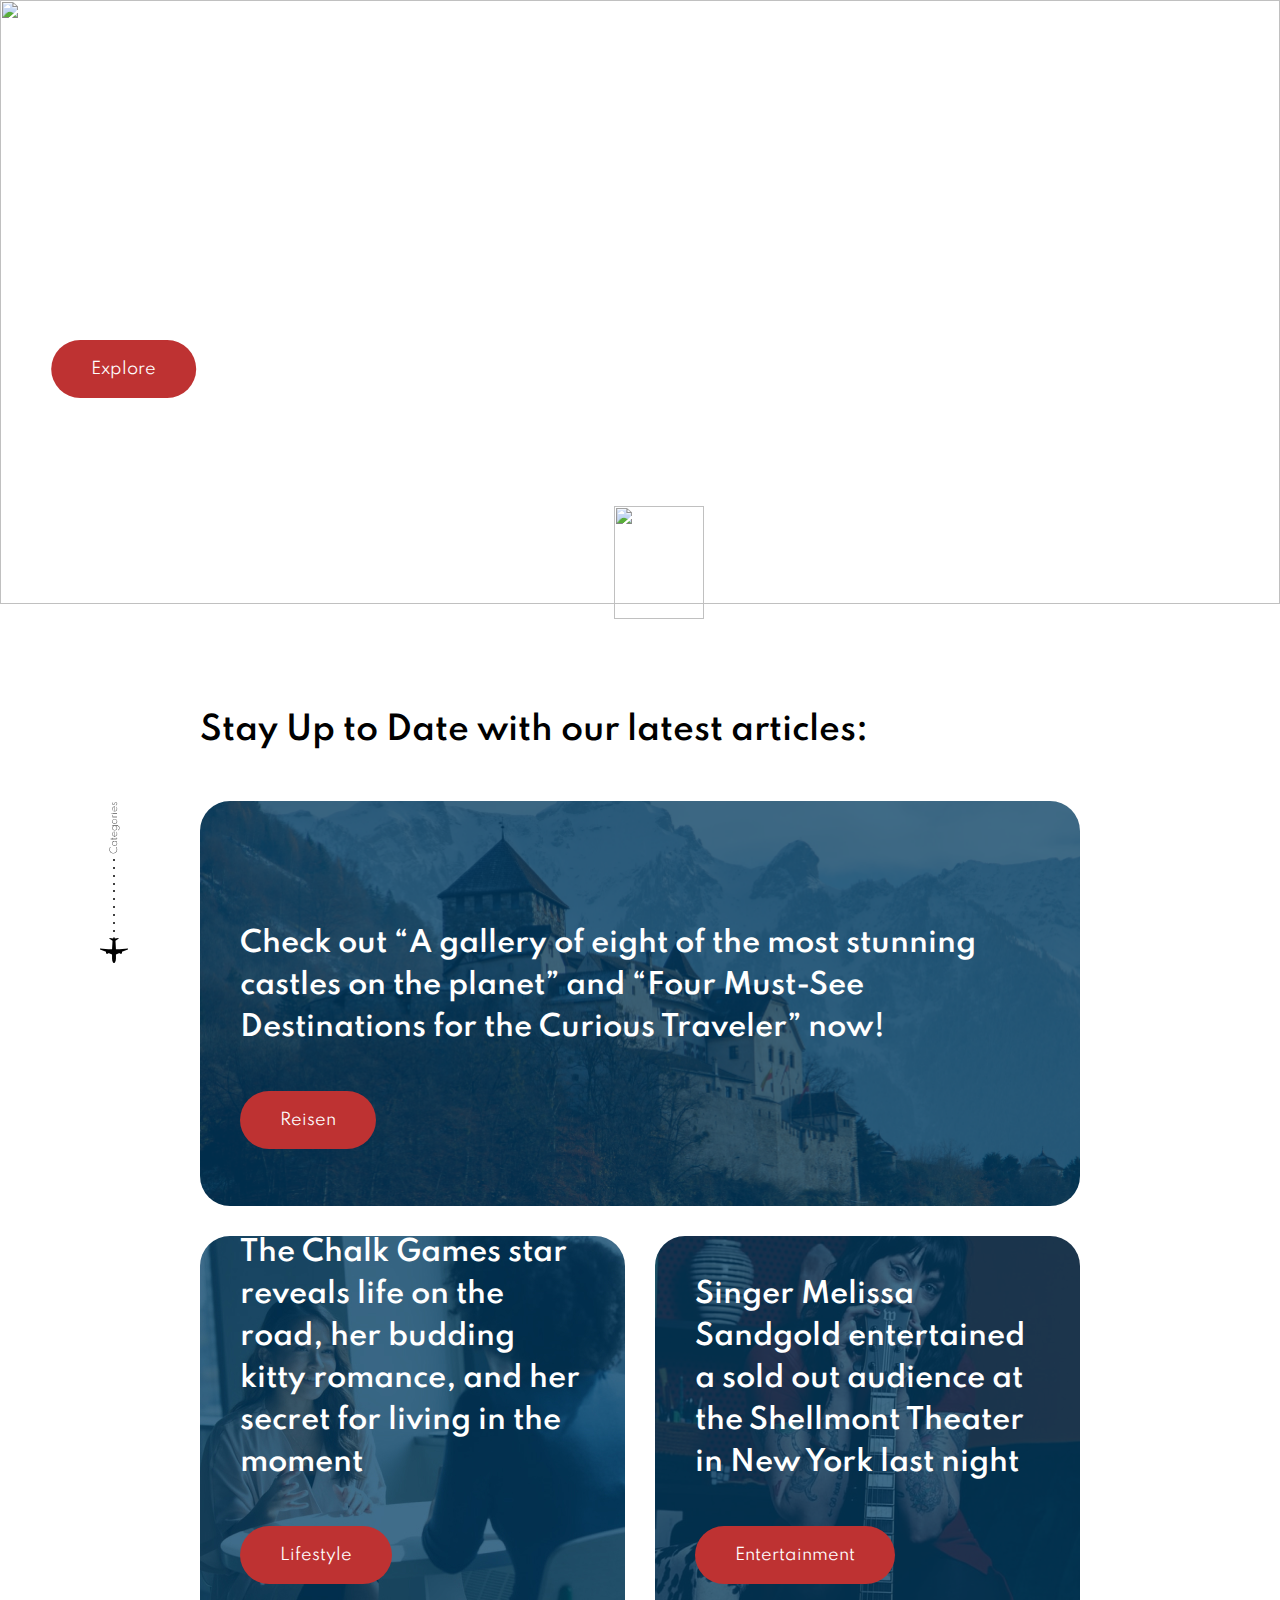
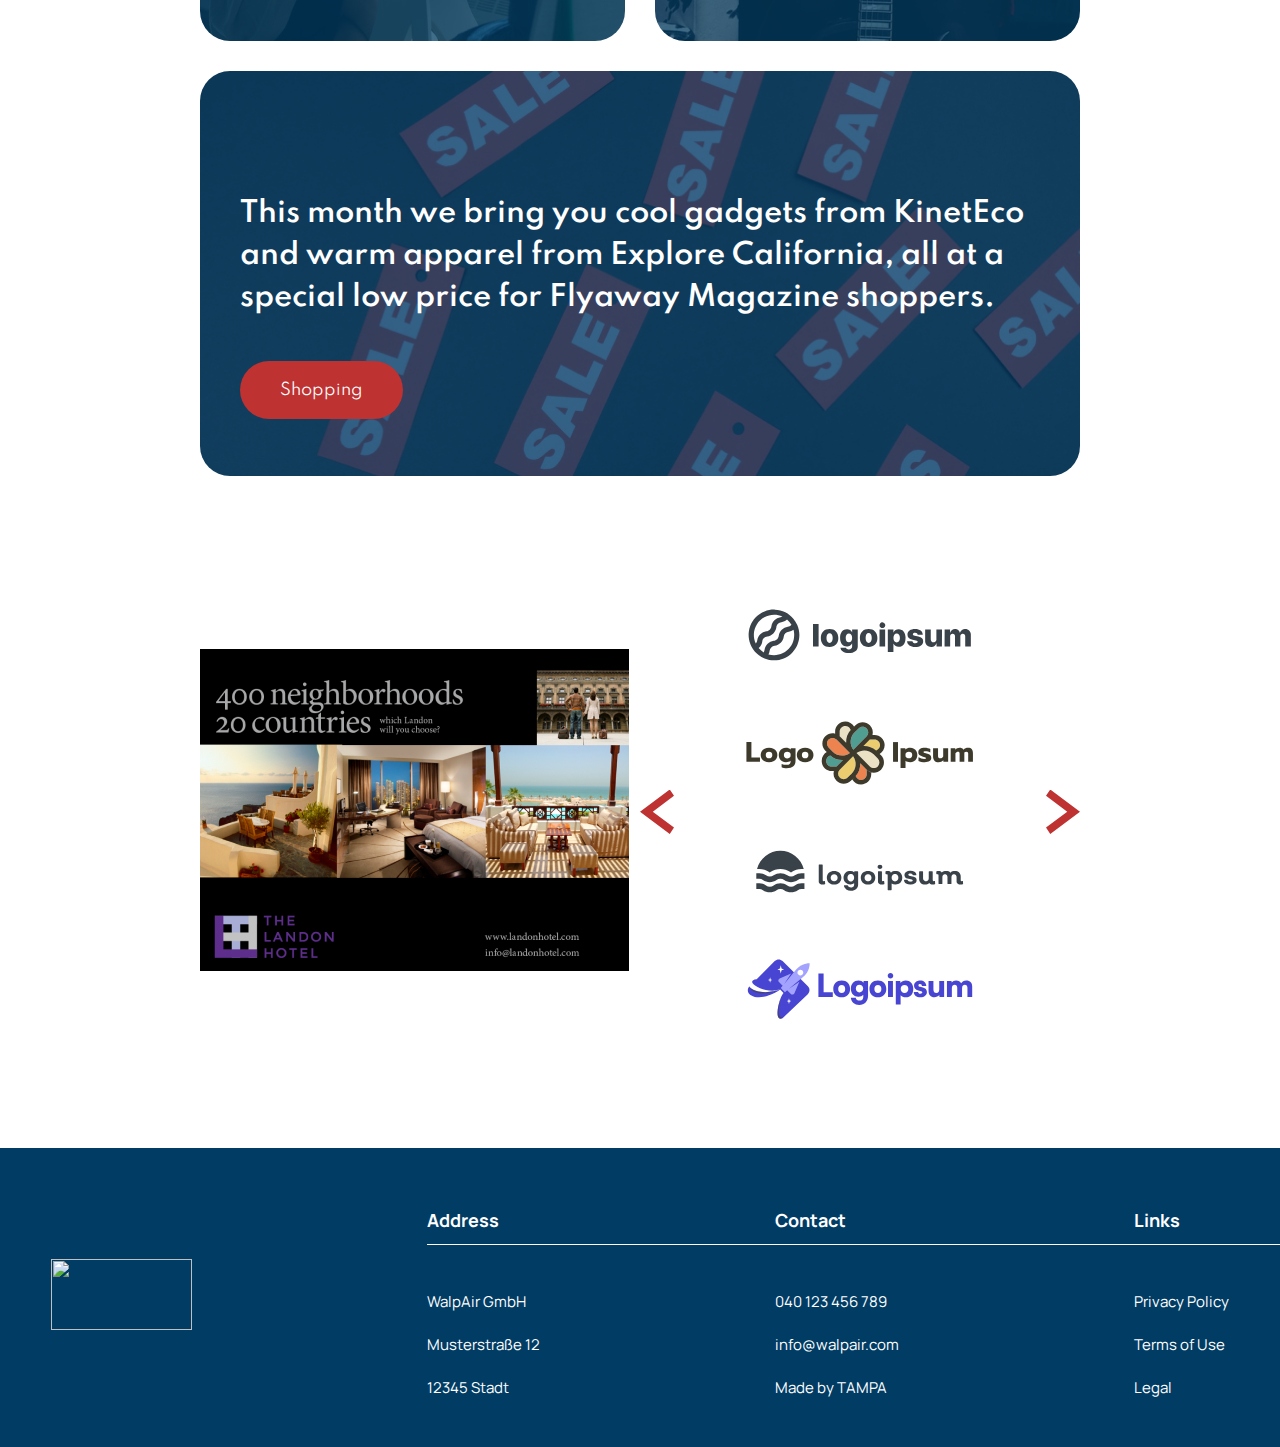
==== commit d6b8992d: "added pictures on Entertainment and Lifestyle" ====
--- a/index.html
+++ b/index.html
@@ -11,19 +11,19 @@
 	<link rel="stylesheet" href="css/teaser.css">
 </head>
 <body>
-	<div class="site">
+	<div class="site" id="index">
 		<header>
 			<div class="header inner">
 				<div class="inner">
 					<a href="#" class="logo"></a>
 					<nav class="nav" id="nav">
 						<ul>
-							<li><a href="#">HOME</a></li>
+							<li><a href="index.html">HOME</a></li>
 							<li><a href="feature.html">FEATURE</a></li>
-							<li><a href="#">REISEN</a></li>
-							<li><a href="#">LIFESTYLE</a></li>
-							<li><a href="#">SHOPPING</a></li>
-							<li><a href="#">ENTERTAINMENT</a></li>
+							<li><a href="reisen.html">REISEN</a></li>
+							<li><a href="lifestyle.html">LIFESTYLE</a></li>
+							<li><a href="shopping.html">SHOPPING</a></li>
+							<li><a href="entertainment.html">ENTERTAINMENT</a></li>
 						  </ul>
 					</nav>
 				</div>
@@ -38,8 +38,8 @@
 			</div>
 			<div class="inner">
 				<div class="text-button">
-					<p class="large-text">FEATURE</p>
-					<p class="mid-text">The Old Man of the Desert</p>
+					<p class="large-text">FlyAway</p>
+					<p class="mid-text">Your WALPAIR Inflight-Magazine</p>
 					<p><a href="index.html" class="btn">Explore</a></p>
 				</div>
 			</div>
@@ -116,8 +116,8 @@
 					</div>
 					<div class="mid-right">
 						<h5>Contact</h5>
-						<p>040 123 456 789</p>
-						<p>info@walpair.com</p>
+						<p><a href="tel:0040123456789">040 123 456 789</a></p>
+						<p><a href="mailto:info@walpair.com">info@walpair.com</a></p>
 						<p>Made by <a href="https://www.youtube.com/watch?v=dQw4w9WgXcQ">TAMPA</a></p>
 					</div>
 					<div class="foot-right">
--- a/css/style.css
+++ b/css/style.css
@@ -137,6 +137,12 @@
 	font-size: 32px;
 	font-weight: 600;
 	line-height: 42px;
+	margin-bottom: 50px;
+}
+
+h4 {
+	font-size: 30px;
+	line-height: 40px;
 	margin-bottom: 50px;
 }
 
@@ -283,7 +289,9 @@
 
 .mid-text {
 	font-size: 40px;
-	margin-top: 35px;
+	margin-top: 42px;
+	margin-bottom: 10px;
+	font-variant-ligatures: no-common-ligatures;
 /* 	line-height: 55px; */
 }
 
@@ -367,6 +375,30 @@
 	left: 0;
 }
 
+#index .teaser-wrapper:before {
+	background-image: url(../img/flugzeug_home.svg);
+}
+
+#entertainment .text-w700 p:before {
+	background-image: url(../img/flugzeug_entertainment.svg);
+}
+
+#feature .text-w700 p:before {
+	background-image: url(../img/flugzeug_feature.svg);
+}
+
+#lifestyle .text-w700 p:before {
+	background-image: url(../img/flugzeug_lifestyle.svg);
+}
+
+#reisen .text-w700 p:before {
+	background-image: url(../img/flugzeug_reisen.svg);
+}
+
+#shopping .text-w700 p:before {
+	background-image: url(../img/flugzeug_shopping.svg);
+}
+
 .img-shadow {
 	position: relative;
 	z-index: 1;
@@ -617,6 +649,7 @@
 	padding: 0 100px;
 }
 
+
 .product {
 	background-color: #ffffff;
 	/* padding: 35px; */
@@ -624,6 +657,11 @@
 	flex-direction: column;
 	border-radius: 20px;
 	box-shadow: 0px 4px 24px 0px rgba(0,0,0,0.1);
+	transition: transform .2s;
+}
+
+.product:hover {
+	transform: scale(1.1)
 }
 
 .product img {
